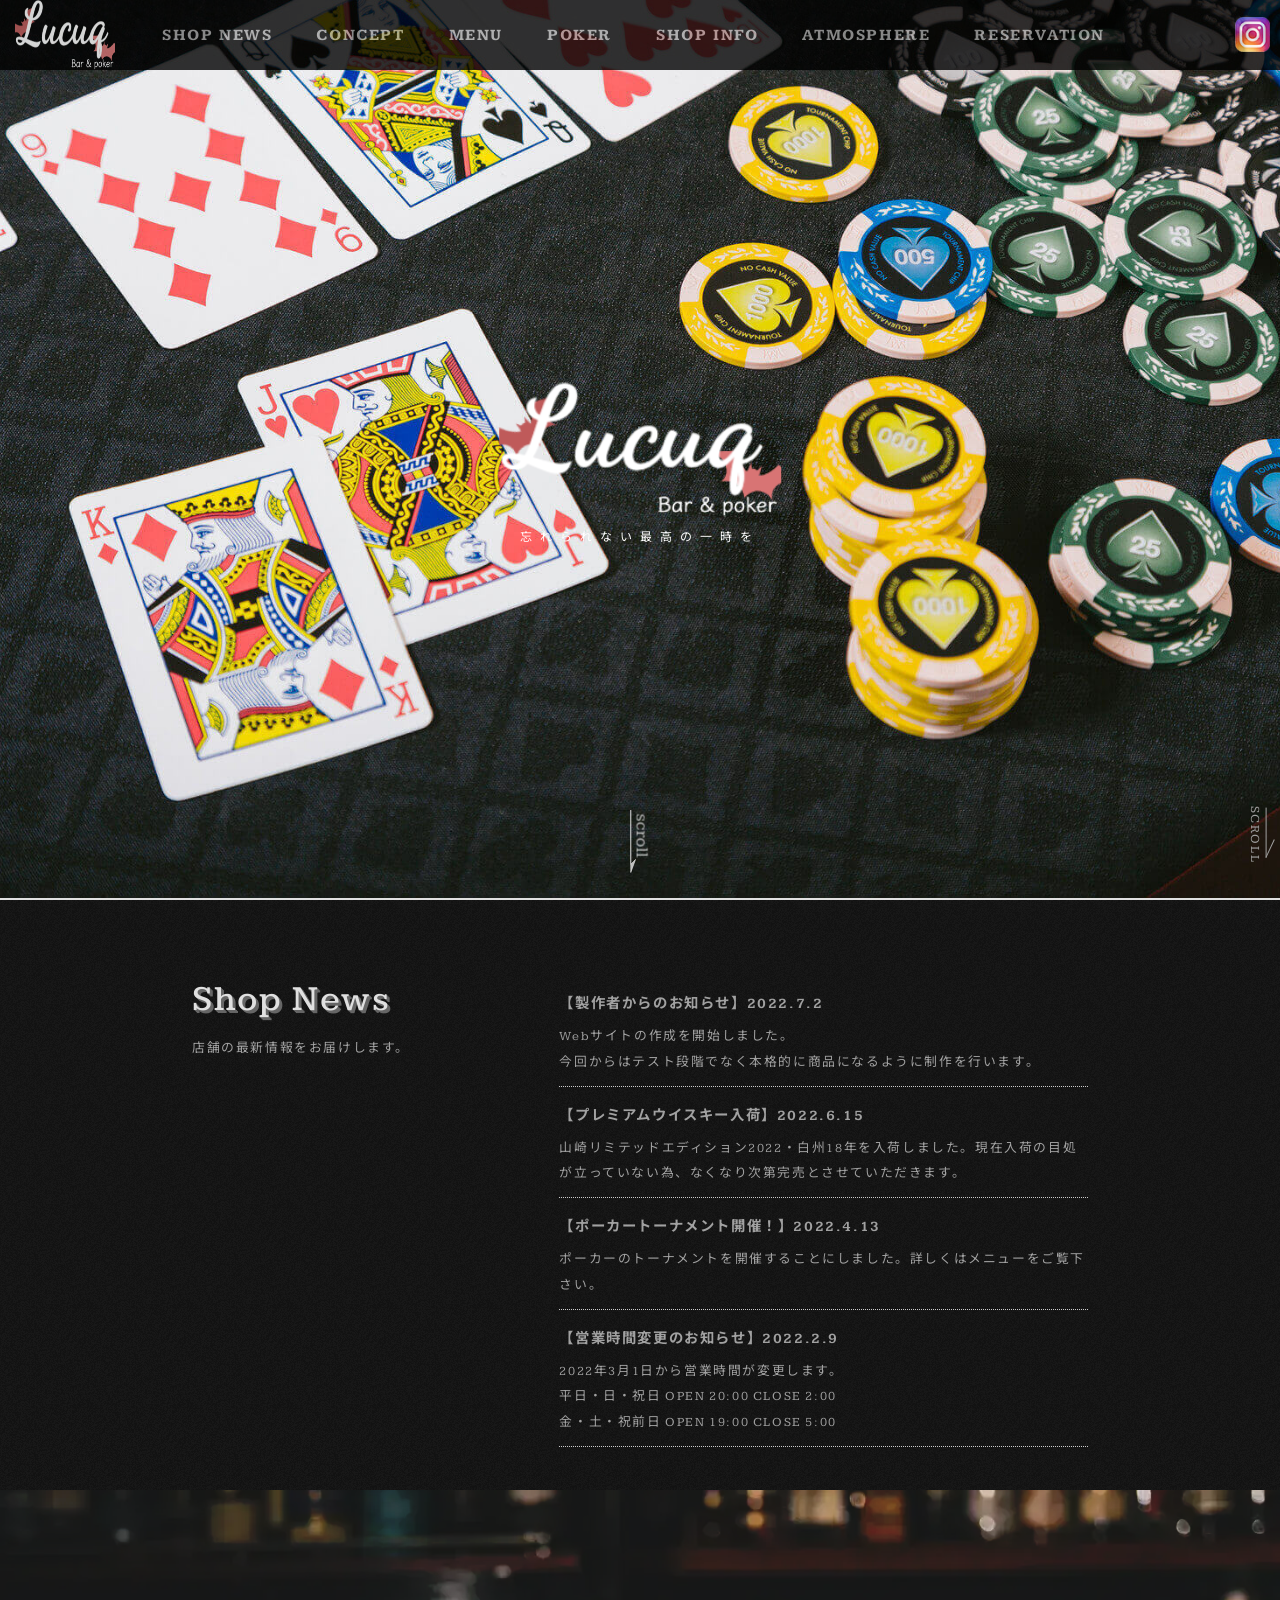
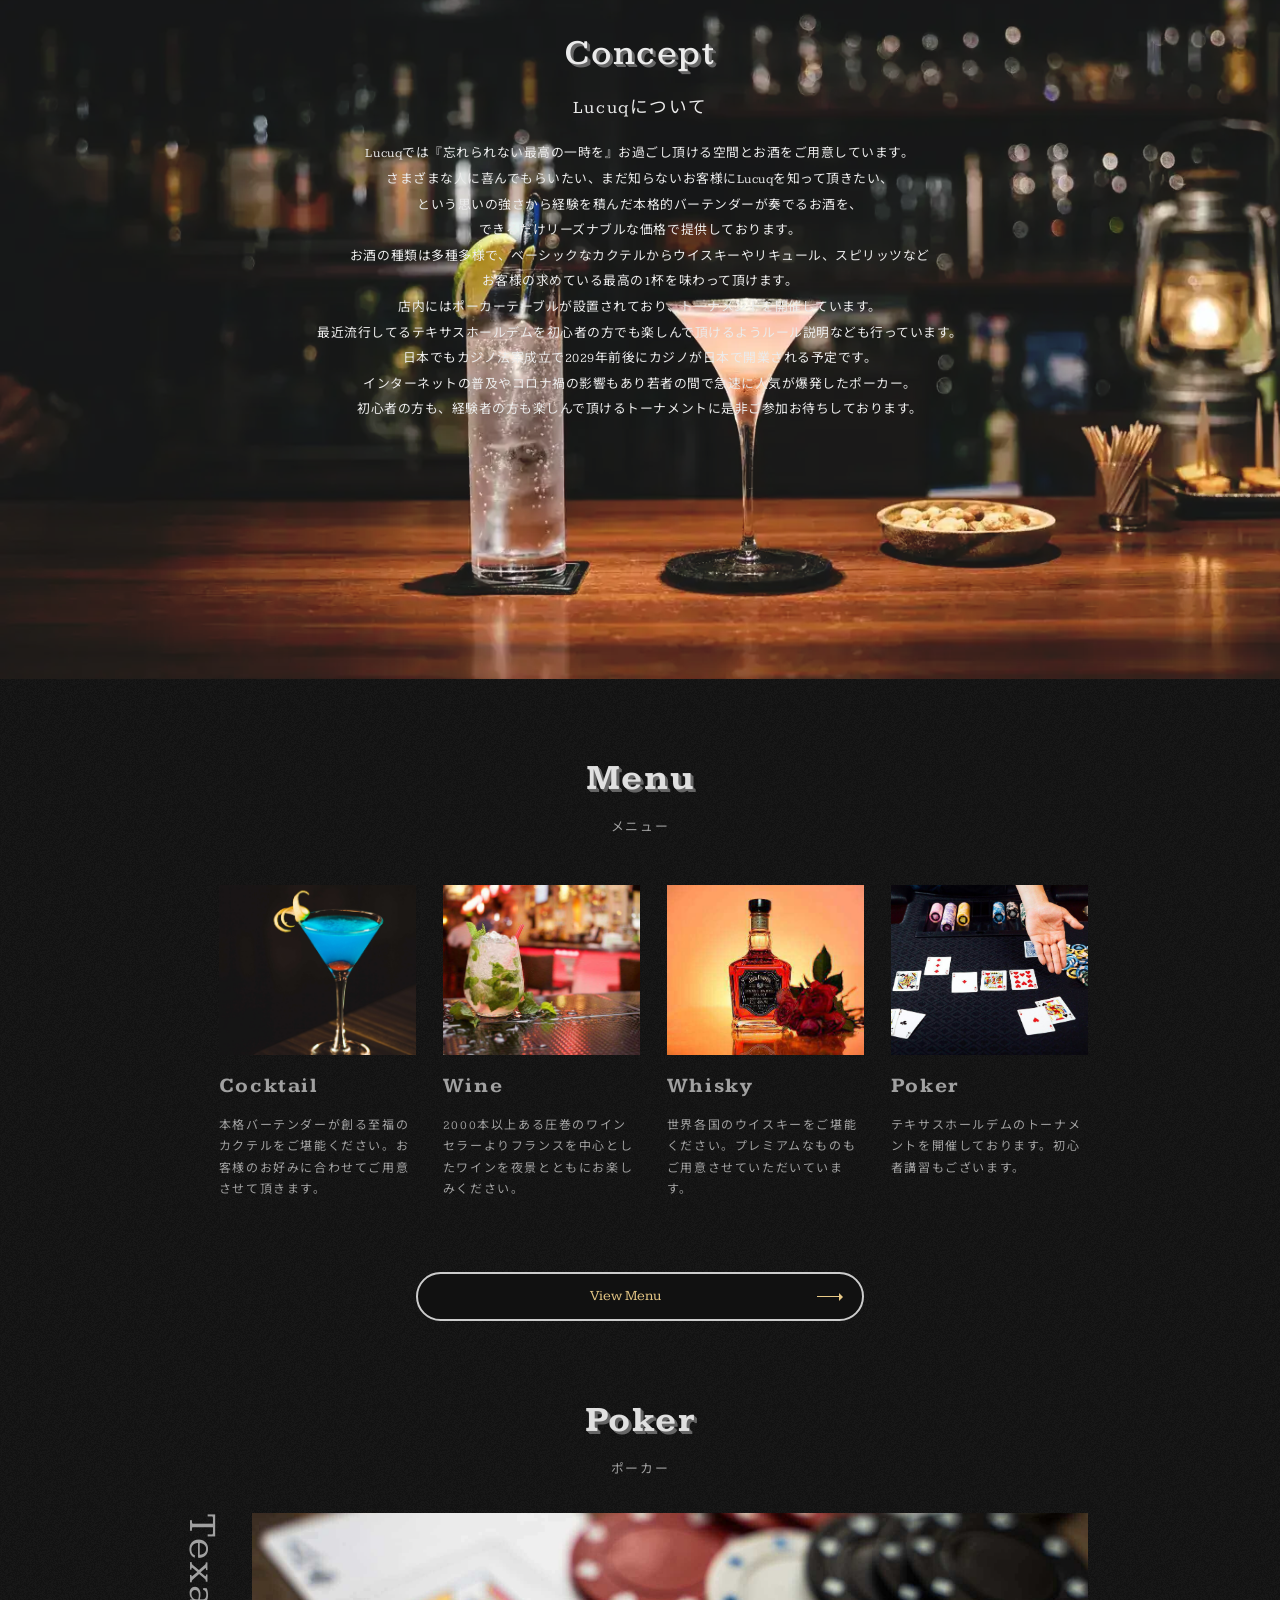
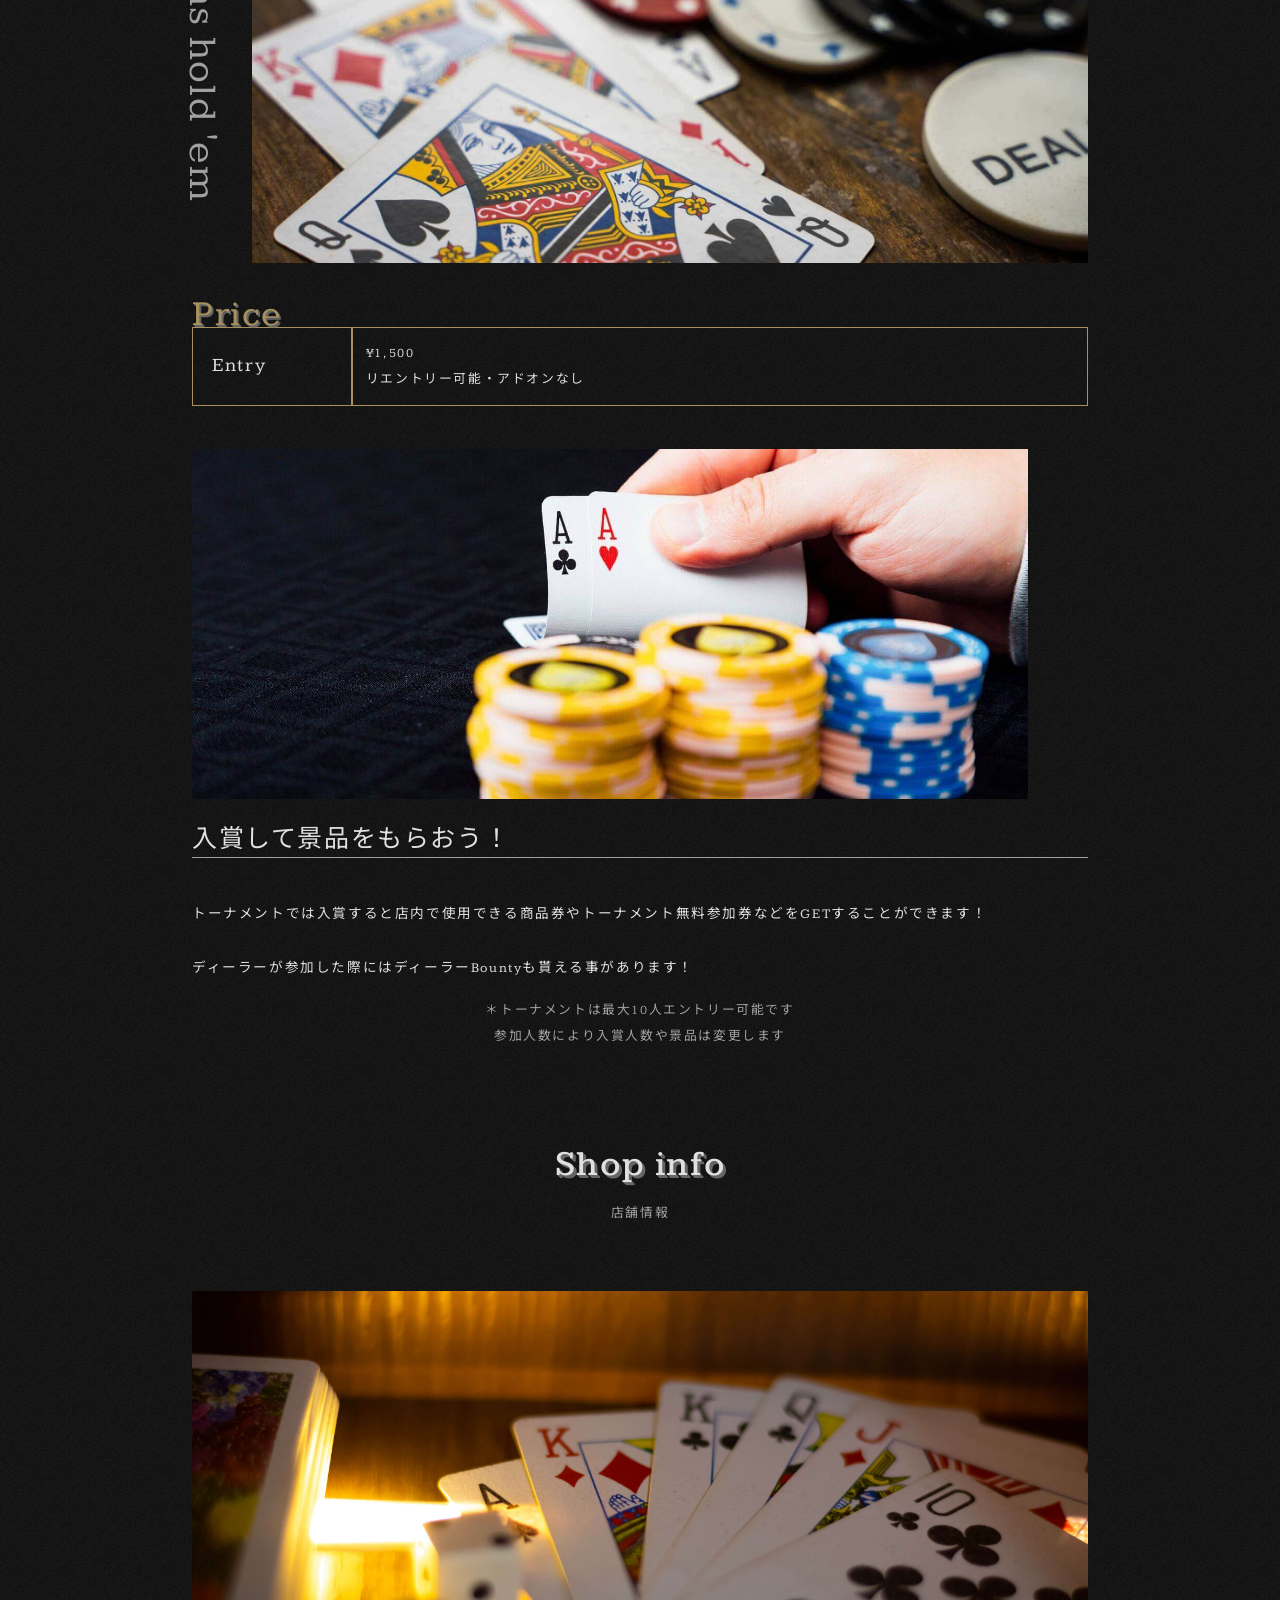
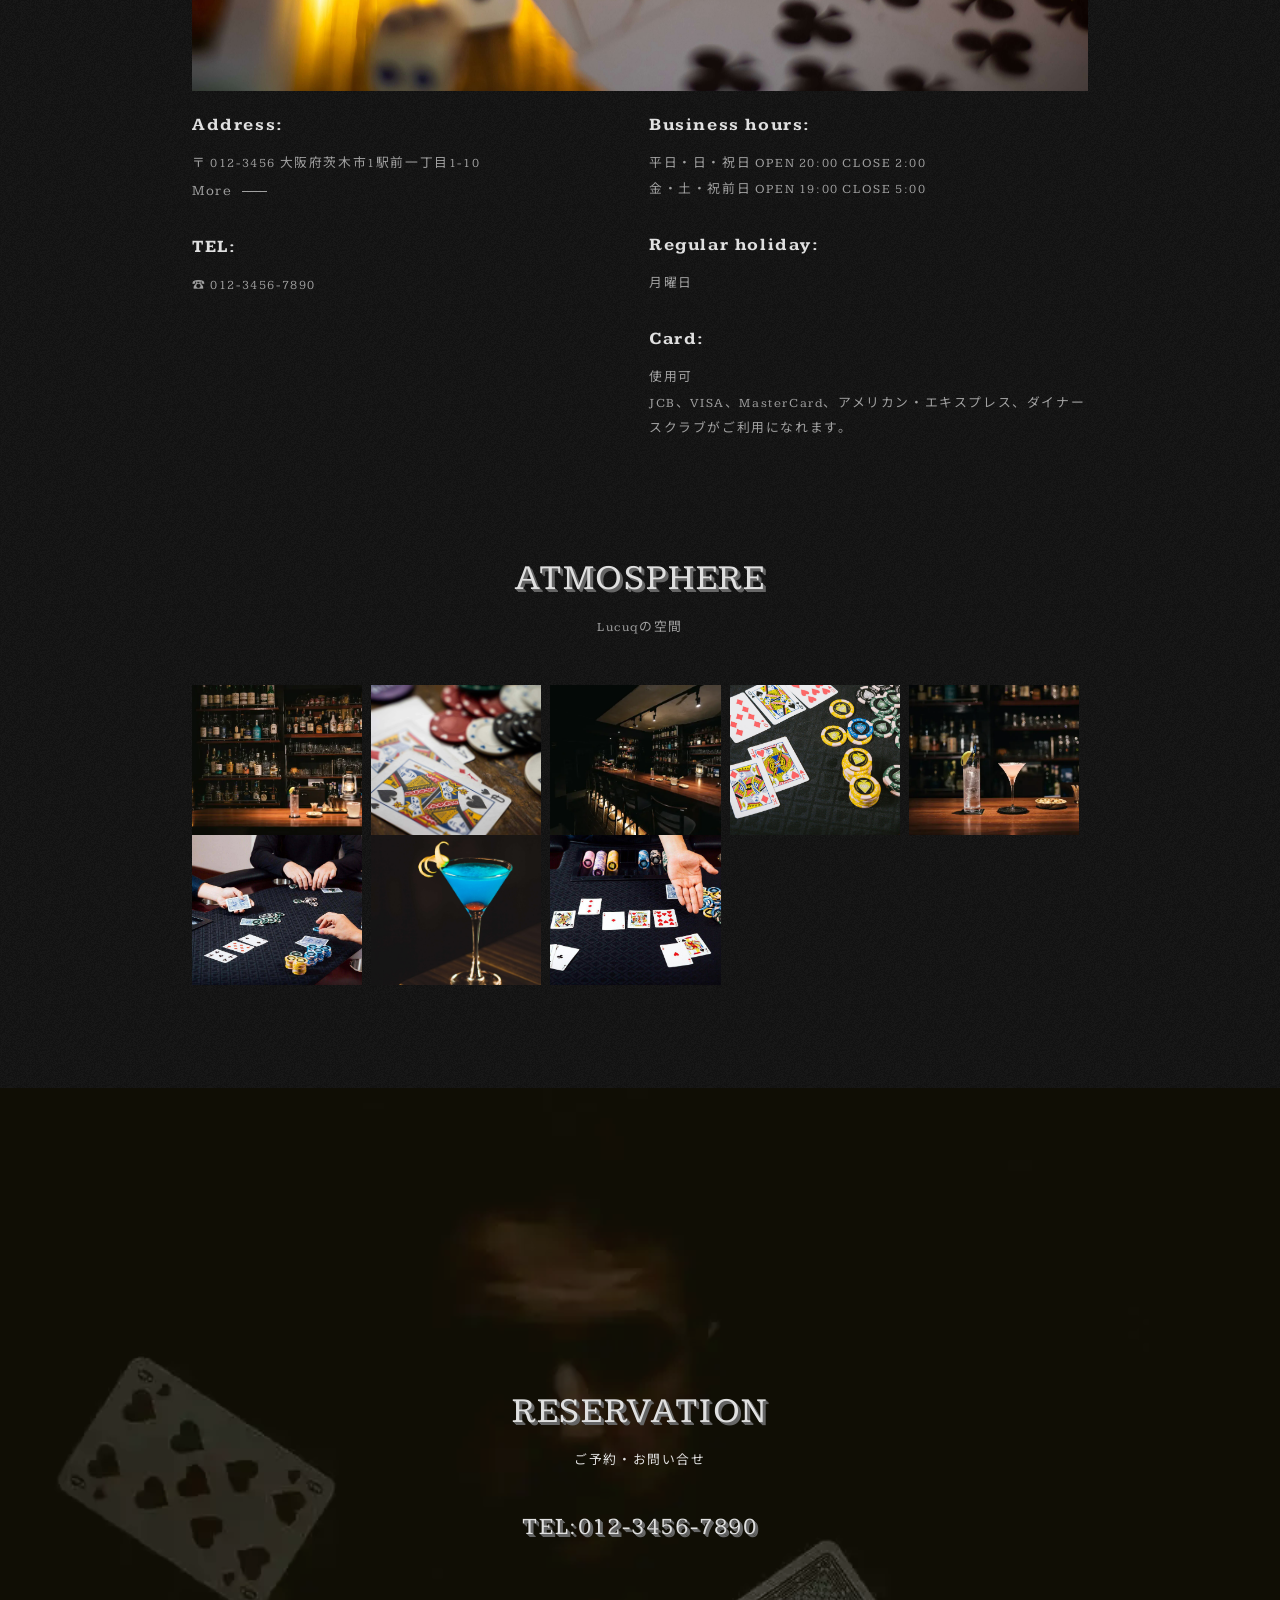
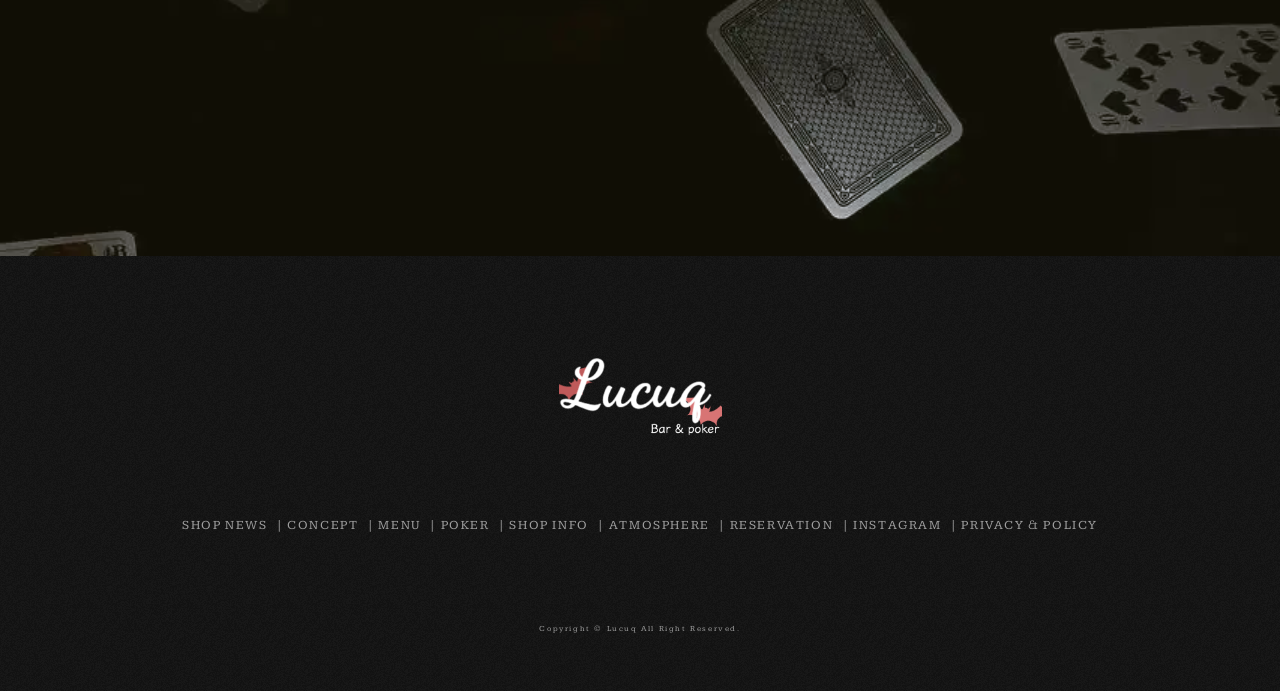
==== index.html @ 85295df4 "hoge" ====
<!DOCTYPE html>
<html lang="ja">
<head>
  <meta charset="UTF-8">
  <meta http-equiv="X-UA-Compatible" content="IE=edge">
  <meta name="viewport" content="width=device-width, initial-scale=1.0">
  <title>Lucuq</title>
  <link rel="icon" href="images/Lucuq-icon.png">
  <link href="https://fonts.googleapis.com/css2?family=Kameron:wght@400;700&family=Noto+Sans+JP&display=swap" rel="stylesheet">
  <link rel="stylesheet" href="styles/vendors/bootstrap-reboot.css">
  <link rel="stylesheet" href="https://unpkg.com/swiper@8/swiper-bundle.min.css"/>
  <link rel="stylesheet" href="styles/style.css"/>
</head>
<body>
  <div id="global-container">
    <header class="header" id="header">
      <div class="header__logo">
        <a href="#">
          <img src="images/Lucuq-logo.png" alt="Lucuq">
        </a>
      </div>
      <nav class="header__nav">
        <ul class="hd-nav">
          <li class="hd-nav__list">
            <a href="#shop-news" class="copy-link hd1200">SHOP NEWS</a>
          </li>
          <li class="hd-nav__list">
            <a href="#concept" class="copy-link">CONCEPT</a>
          </li>
          <li class="hd-nav__list">
            <a href="#menu" class="copy-link">MENU</a>
          </li>
          <li class="hd-nav__list">
            <a href="#poker" class="copy-link">POKER</a>
          </li>
          <li class="hd-nav__list">
            <a href="#shop-info" class="copy-link">SHOP INFO</a>
          </li>
          <li class="hd-nav__list">
            <a href="#atmosphere" class="copy-link hd1200">ATMOSPHERE</a>
          </li>
          <li class="hd-nav__list">
            <a href="#reservation" class="copy-link">RESERVATION</a>
          </li>
        </ul>
      </nav>
      <div class="header__sns">
        <a href="https://www.instagram.com/" target="_blank">
          <img src="images/ig_icon.png" alt="">
          </img>
        </a>
      </div>
      <button class="mobile-menu-btn">
        <span></span>
        <span></span>
        <span></span>
      </button>
      <nav class="mobile-nav">
        <div class="mobile-nav__list">
          <ul class="list-cover">
            <li><img src="images/Lucuq-logo.png" alt="Lucuq"></li>
            <li>
              <a href="#shop-news" class="copy-link">SHOP NEWS</a>
            </li>
            <li>
              <a href="#concept" class="copy-link">CONCEPT</a>
            </li>
            <li>
              <a href="#menu" class="copy-link">MENU</a>
            </li>
            <li>
              <a href="#poker" class="copy-link">POKER</a>
            </li>
            <li>
              <a href="#shop-info" class="copy-link">SHOP INFO</a>
            </li>
            <li>
              <a href="#atmosphere" class="copy-link">ATMOSPHERE</a>
            </li>
            <li>
              <a href="#reservation" class="copy-link">RESERVATION</a>
            </li>
            <li>
              <a href="https://www.instagram.com/" class="copy-link" target="_blank">INSTAGRAM</a>
            </li>
            <li>
              <p>Copyright © Lucuq All Right Reserved.</p>
            </li>
          </ul>
        </div>
      </nav>
      <div class="nav-cover"></div>
    </header>
    <main id="container">
      <div class="swiper">
        <!-- Additional required wrapper -->
        <div class="swiper-wrapper">
          <!-- Slides -->
          <div class="swiper-slide">
            <img src="images/bar1.webp" alt="">
          </div>
          <div class="swiper-slide">
            <img src="images/poker-1.jpg" alt="">
          </div>
          <div class="swiper-slide">
            <img src="images/bar2.jpg.webp" alt="">
          </div>
          <div class="swiper-slide">
            <img src="images/poker-2.jpg" alt="">
          </div>
        </div>
        <div class="swiper-title">
          <img src="images/Lucuq-logo.png" alt="" class="swiper-title__img">
          <div class="swiper-title__text">忘れられない最高の一時を</div>
        </div>
        <div class="swiper-footer">
          <img class="swiper-footer__downarrow" src="images/arrow.svg">
          <span class="swiper-footer__scrolltext">scroll</span>
        </div>
        <div class="swiper-timer">
          <div class="swiper-timer__running"></div>
        </div>
      </div>
      <section class="shop-news" id="shop-news">
        <div class="shop-news__inner">
          <div class="news-hd text-animation">
            <h1 class="news-hd__title">Shop News</h1>
            <p>店舗の最新情報をお届けします。</p>
          </div>
          <div class="news text-animation">
            <div class="news__box">
              <dl>
                <dt>【製作者からのお知らせ】2022.7.2</dt>
                <dd>
                  Webサイトの作成を開始しました。<br>
                  今回からはテスト段階でなく本格的に商品になるように制作を行います。
                </dd>
              </dl>
              <dl>
                <dt>【プレミアムウイスキー入荷】2022.6.15</dt>
                <dd>
                  山崎リミテッドエディション2022・白州18年を入荷しました。現在入荷の目処が立っていない為、なくなり次第完売とさせていただきます。
                </dd>
              </dl>
              <dl>
                <dt>【ポーカートーナメント開催！】2022.4.13</dt>
                <dd>
                  ポーカーのトーナメントを開催することにしました。詳しくはメニューをご覧下さい。
                </dd>
              </dl>
              <dl>
                <dt>【営業時間変更のお知らせ】2022.2.9</dt>
                <dd>
                  2022年3月1日から営業時間が変更します。<br>
                  平日・日・祝日  OPEN 20:00 CLOSE 2:00<br>
                  金・土・祝前日  OPEN 19:00  CLOSE 5:00
                </dd>
              </dl>
            </div>
          </div>
        </div>
      </section>
      <section class="concept" id="concept">
        <div class="animate_inner text-animation">
          <h3 class="concept__title">Concept</h3>
          <p class="concept__title2">Lucuqについて</p>
          <p class="concept__text">Lucuqでは『忘れられない最高の一時を』お過ごし頂ける空間とお酒をご用意しています。<br>
            さまざまな人に喜んでもらいたい、まだ知らないお客様にLucuqを知って頂きたい、<br>
            という思いの強さから経験を積んだ本格的バーテンダーが奏でるお酒を、<br>
            できるだけリーズナブルな価格で提供しております。<br>
            お酒の種類は多種多様で、ベーシックなカクテルからウイスキーやリキュール、スピリッツなど<br>
            お客様の求めている最高の1杯を味わって頂けます。<br>
            店内にはポーカーテーブルが設置されており、トーナメントを開催しています。<br>
            最近流行してるテキサスホールデムを初心者の方でも楽しんで頂けるようルール説明なども行っています。<br>
            日本でもカジノ法案成立で2029年前後にカジノが日本で開業される予定です。<br>
            インターネットの普及やコロナ禍の影響もあり若者の間で急速に人気が爆発したポーカー。<br>
            初心者の方も、経験者の方も楽しんで頂けるトーナメントに是非ご参加お待ちしております。</p>
        </div>
      </section>
      <section class="menu" id="menu">
        <div class="menu__inner">
          <div class="menu-header text-animation">
            <h4 class="menu-header__title animate-title">Menu</h4>
            <div class="menu-header__text">メニュー</div>
          </div>
          <div class="menu-img">
            <div class="menu-box text-animation">
              <div class="menu-box__img">
                <img src="images/bar4.jpg" alt="">
              </div>
              <div class="menu-box__title">Cocktail</div>
              <p class="menu-box__text">本格バーテンダーが創る至福のカクテルをご堪能ください。お客様のお好みに合わせてご用意させて頂きます。</p>
            </div>
            <div class="menu-box text-animation">
              <div class="menu-box__img">
                <img src="images/bar5.jpeg" alt="">
              </div>
              <div class="menu-box__title">Wine</div>
              <p class="menu-box__text">2000本以上ある圧巻のワインセラーよりフランスを中心としたワインを夜景とともにお楽しみください。</p>
            </div>
            <div class="menu-box text-animation">
              <div class="menu-box__img-whisky">
                <img src="images/bar6.jpg" alt="">
              </div>
              <div class="menu-box__title">Whisky</div>
              <p class="menu-box__text">世界各国のウイスキーをご堪能ください。プレミアムなものもご用意させていただいています。</p>
            </div>
            <div class="menu-box text-animation">
              <div class="menu-box__img">
                <img src="images/poker-3.jpg" alt="">
              </div>
              <div class="menu-box__title">Poker</div>
              <p class="menu-box__text">テキサスホールデムのトーナメントを開催しております。初心者講習もございます。</p>
            </div>
          </div>
          <div class="button-box">
            <button class="menu-button">
              <a href="menu.html">View Menu</a>
            </button>
          </div>
        </div>
      </section>
      <section class="poker" id="poker">
        <div class="poker__inner">
          <div class="poker-header text-animation">
            <h5 class="poker-header__title">Poker</h5>
            <div class="poker-header__text">ポーカー</div>
          </div>
          <div class="animate-inner text-animation">
            <div class="p-side">Texas hold 'em</div>
            <div class="p-box1">
              <figure class="p-box1__img">
                <img src="images/poker-5.jpg" alt="">
              </figure>
              <p class="p-box1__title">Price</p>
              <div class="p-box1-text">
                <p class="p-box1-text__left">Entry</p>
                <p class="p-box1-text__right">
                  ¥1,500<br>リエントリー可能・アドオンなし
                </p>
              </div>
            </div>
          </div>
          <div class="animate-inner text-animation">
            <div class="p-box2">
              <figure class="p-box2__img">
                <img src="images/poker-4.jpg" alt="">
              </figure>
              <p class="p-box2__title">入賞して景品をもらおう！</p>
              <p class="p-box2__text">
                トーナメントでは入賞すると店内で使用できる商品券やトーナメント無料参加券などをGETすることができます！<br>
                <br>
                ディーラーが参加した際にはディーラーBountyも貰える事があります！
              </p>
              <p class="p-box2__text2">
                ＊トーナメントは最大10人エントリー可能です<br>参加人数により入賞人数や景品は変更します
              </p>
            </div>
          </div>
        </div>
      </section>
      <section class="shop-info" id="shop-info">
        <div class="info-header text-animation">
          <h6 class="info-header__title">Shop info</h6>
          <div class="info-header__text">店舗情報</div>
        </div>
        <figure class="shop-img text-animation">
          <img src= "images/poker-8.jpg" alt="">
        </figure>
        <div class="shop-info__inner text-animation">
          <div class="shop-info__boxL">
            <dl>
              <dt>Address:</dt>
              <dd>〒&nbsp;012-3456 大阪府茨木市1駅前一丁目1-10 </dd>
            </dl>
            <div class="address-link">
              <a href="https://goo.gl/maps/S9DXhmfuunZuQxci7" target="_blank">More</a>
            </div>
            <dl>
              <dt>TEL:</dt>
              <dd>&phone;&nbsp;012-3456-7890</dd>
            </dl>
          </div>
          <div class="shop-info__boxR">
            <dl>
              <dt>Business hours:</dt>
              <dd>
                平日・日・祝日 OPEN 20:00 CLOSE 2:00<br>
                金・土・祝前日 OPEN 19:00 CLOSE 5:00
              </dd>
            </dl>
            <dl>
              <dt>Regular holiday:</dt>
              <dd>月曜日</dd>
            </dl>
            <dl>
              <dt>Card:</dt>
              <dd>
                使用可<br>
                JCB、VISA、MasterCard、アメリカン・エキスプレス、ダイナースクラブがご利用になれます。
              </dd>
            </dl>
          </div>
        </div>
      </section>
      <section class="atmosphere" id="atmosphere">
        <div class="atmosphere__inner">
          <div class="atmosphere-header text-animation">
            <h7 class="atmosphere-header__title">ATMOSPHERE</h7>
            <div class="atmosphere-header__text">Lucuqの空間</div>
          </div>
          <ul class="atmosphere-list">
            <li class="atmosphere-img text-animation">
              <img src="images/bar1.webp" alt="">
            </li>
            <li class="atmosphere-img text-animation">
              <img src="images/poker-5.jpg" alt="">
            </li>
            <li class="atmosphere-img text-animation">
              <img src="images/bar2.jpg.webp" alt="">
            </li>
            <li class="atmosphere-img text-animation">
              <img src="images/poker-1.jpg" alt="">
            </li>
            <li class="atmosphere-img text-animation">
              <img src="images/bar3.jpg.webp" alt="">
            </li>
            <li class="atmosphere-img text-animation">
              <img src="images/poker-2.jpg" alt="">
            </li>
            <li class="atmosphere-img text-animation">
              <img src="images/bar4.jpg" alt="">
            </li>
            <li class="atmosphere-img text-animation">
              <img src="images/poker-3.jpg" alt="">
            </li>
          </ul>
        </div>
      </section>
      <section class="reservation" id="reservation">
        <div class="reservation__box text-animation">
          <h8 class="reservation__title">RESERVATION</h8>
          <p class="reservation__text">ご予約・お問い合せ</p>
          <p class="reservation__tel">TEL:012-3456-7890</p>
        </div>
      </section>
    </main>
    <footer class="footer" id="footer">
      <div class="footer__logo">
        <img src="images/Lucuq-logo.png" alt="">
      </div>
      <nav class="footer__nav">
        <ul>
          <li><a href="#shop-news">SHOP NEWS</a></li>
          <li><a href="#concept">CONCEPT</a></li>
          <li><a href="#menu">MENU</a></li>
          <li><a href="#poker">POKER</a></li>
          <li><a href="#shop-info">SHOP INFO</a></li>
          <li><a href="#atmosphere">ATMOSPHERE</a></li>
          <li><a href="#reservation">RESERVATION</a></li>
          <li><a href="https://www.instagram.com/" target="_blank">INSTAGRAM</a></li>
          <li><a href="privacy.html">PRIVACY &amp; POLICY</a></li>
        </ul>
      </nav>
      <div class="footer__copy">
        <p>Copyright © Lucuq All Right Reserved.</p>
      </div>
    </footer>
    <p class="page-down"><a href="#footer">SCROLL</a></p>
    <p class="page-top"><a href="#header" class="page-top-text">PAGE TOP</a></p>
  </div>
  <div id="embedPabot" />
  <script src="scripts/vendors/ScrollTrigger.min.js"></script>
  <script src="scripts/vendors/gsap.min.js"></script>
  <script src="scripts/vendors/smoothscroll.js"></script>
  <script src="https://unpkg.com/swiper@8/swiper-bundle.min.js"></script>
  <script id="embedPabotScript" src="https://dev.pabot.jp/iframe/embed-script.js" iframeId="69755afc-7650-485d-9aa0-7c68c4b91d14" ></script>
  <script src="scripts/libs/text-animation.js"></script>
  <script src="scripts/libs/smoothScroll.js"></script>
  <script src="scripts/libs/mobile-menu.js"></script>
  <script src="scripts/libs/scroll.js"></script>
  <script src="scripts/libs/hero-slider.js"></script>
  <script src="scripts/libs/IntersectionObserver.js"></script>
  <script src="scripts/main.js"></script>
</body>
</html>
---- styles/style.css ----
#container {
  position: relative;
  table-layout: fixed;
}

.swiper {
  position: relative;
  width: 100%;
  height: 100vh;
}

.swiper-slide {
  position: relative;
  overflow: hidden;
  display: -webkit-box;
  display: -ms-flexbox;
  display: flex;
  -webkit-box-align: start;
      -ms-flex-align: start;
          align-items: flex-start;
  -webkit-box-pack: center;
      -ms-flex-pack: center;
          justify-content: center;
  background-position: center center;
  background-size: cover;
}

.swiper-slide > img {
  width: 100%;
  height: 100%;
  -o-object-fit: cover;
     object-fit: cover;
  -webkit-transform: scale(1.3);
          transform: scale(1.3);
  -webkit-transition: -webkit-transform 1.8s ease;
  transition: -webkit-transform 1.8s ease;
  transition: transform 1.8s ease;
  transition: transform 1.8s ease, -webkit-transform 1.8s ease;
}

.swiper-slide-active > img {
  -webkit-transform: none;
          transform: none;
}

.swiper-title__img {
  position: absolute;
  height: auto;
  width: 22vw;
  top: 50%;
  left: 50%;
  -webkit-transform: translateY(-50%) translateX(-50%);
          transform: translateY(-50%) translateX(-50%);
  z-index: 100;
}

.swiper-title__text {
  position: absolute;
  top: 60%;
  left: 50%;
  -webkit-transform: translateY(-60%) translateX(-50%);
          transform: translateY(-60%) translateX(-50%);
  color: #fff;
  font-size: 12px;
  letter-spacing: 8px;
  z-index: 10;
  width: 100%;
  text-align: center;
}

.swiper-footer {
  position: absolute;
  left: 50%;
  bottom: 20px;
  -webkit-transform: translateX(-50%);
          transform: translateX(-50%);
  height: 70px;
  width: 20px;
  overflow: hidden;
  z-index: 10;
}

.swiper-footer__downarrow {
  position: absolute;
  left: 0;
  bottom: 0;
  width: 6px;
  -webkit-animation-name: kf-arrow-anime;
          animation-name: kf-arrow-anime;
  -webkit-animation-duration: 1.6s;
          animation-duration: 1.6s;
  -webkit-animation-timing-function: linear;
          animation-timing-function: linear;
  -webkit-animation-delay: 0s;
          animation-delay: 0s;
  -webkit-animation-iteration-count: infinite;
          animation-iteration-count: infinite;
  -webkit-animation-direction: normal;
          animation-direction: normal;
  -webkit-animation-fill-mode: forwards;
          animation-fill-mode: forwards;
}

.swiper-footer__scrolltext {
  position: absolute;
  -webkit-transform: rotate(90deg);
          transform: rotate(90deg);
  font-size: 1.1em;
  letter-spacing: 0;
  color: rgba(255, 255, 255, 0.7);
  left: -10px;
  top: 8px;
}

@-webkit-keyframes kf-arrow-anime {
  0%,
  50%,
  100% {
    -webkit-transform: translateY(-10%);
            transform: translateY(-10%);
  }
  30% {
    -webkit-transform: none;
            transform: none;
  }
}

@keyframes kf-arrow-anime {
  0%,
  50%,
  100% {
    -webkit-transform: translateY(-10%);
            transform: translateY(-10%);
  }
  30% {
    -webkit-transform: none;
            transform: none;
  }
}

.swiper-timer {
  position: absolute;
  height: 2px;
  top: auto;
  bottom: 0;
  left: 0;
  right: 0;
  z-index: 10;
  opacity: 1;
}

.swiper-timer__running {
  width: 0;
  height: 100%;
  background: #e0e0e0;
  -webkit-animation-name: kf-time-anime;
          animation-name: kf-time-anime;
  -webkit-animation-duration: 8s;
          animation-duration: 8s;
  -webkit-animation-timing-function: ease-out;
          animation-timing-function: ease-out;
  -webkit-animation-delay: 0s;
          animation-delay: 0s;
  -webkit-animation-iteration-count: 1;
          animation-iteration-count: 1;
  -webkit-animation-direction: normal;
          animation-direction: normal;
  -webkit-animation-fill-mode: forwards;
          animation-fill-mode: forwards;
}

@-webkit-keyframes kf-time-anime {
  0% {
    width: 0%;
  }
  100% {
    width: 100%;
  }
}

@keyframes kf-time-anime {
  0% {
    width: 0%;
  }
  100% {
    width: 100%;
  }
}

.section-layout, .shop-news, .menu, .poker, .shop-info, .atmosphere {
  position: relative;
  padding-top: 5%;
  width: 100%;
}

.section-inner, .shop-news__inner, .menu__inner, .poker__inner, .shop-info__inner, .atmosphere__inner {
  margin: 0;
  padding: 0 3%;
}

.section-header, .news-hd, .menu-header, .poker-header, .info-header, .atmosphere-header {
  width: 100%;
  display: block;
  margin-bottom: 2%;
  text-align: center;
}

.section-title, .news-hd__title, .menu-header__title, .poker-header__title, .info-header__title, .atmosphere-header__title, .reservation__title {
  font-size: 36px;
  margin-bottom: 0;
  color: #e0e0e0;
  text-shadow: 1px 1px 0 #666,2px 2px 0 #666,3px 3px 0 #666;
}

.section-text, .news-hd p, .menu-header__text, .poker-header__text, .info-header__text, .atmosphere-header__text {
  font-size: 80%;
  margin-bottom: 10%;
}

.news-hd {
  text-align: left;
}

.news-hd__title {
  font-weight: 500;
}

.news {
  width: 100%;
  display: block;
  padding-bottom: 5%;
}

.news__box dl {
  position: relative;
  margin-top: 5%;
}

.news__box dl dt {
  font-size: 90%;
  margin-bottom: 5px;
}

.news__box dl dd {
  font-size: 80%;
  padding-left: 0%;
  margin-bottom: 2%;
}

.news__box dl::after {
  content: '';
  position: absolute;
  width: 100%;
  border-bottom: 1px dotted #cccccc;
}

.concept {
  position: relative;
  padding-top: 10%;
  padding-bottom: 10%;
  background-image: url(../images/bar3.jpg.webp);
  background-size: cover;
  background-position: center;
  background-color: rgba(35, 35, 35, 0.6);
  background-blend-mode: lighten;
  position: -webkit-sticky;
  position: sticky;
  color: #ebebeb;
}

.concept__title {
  margin-top: 0;
  margin-bottom: 0;
  font-size: 36px;
  font-weight: 500;
  text-align: center;
  text-shadow: 1px 1px 0 #666,2px 2px 0 #666,3px 3px 0 #666;
}

.concept__title2 {
  font-size: 90%;
  text-align: center;
}

.concept__text {
  font-size: 80%;
  margin-right: 10%;
  margin-left: 10%;
  margin-bottom: 10%;
  text-align: center;
  letter-spacing: 0.04em;
}

.concept br {
  display: none;
}

.menu-img {
  margin-bottom: 2%;
  display: -webkit-box;
  display: -ms-flexbox;
  display: flex;
  -ms-flex-wrap: wrap;
      flex-wrap: wrap;
  -webkit-box-pack: justify;
      -ms-flex-pack: justify;
          justify-content: space-between;
}

.menu-box {
  width: 49%;
  margin-bottom: 3%;
}

.menu-box__img {
  width: 100%;
  height: 200px;
}

.menu-box__img img {
  height: 100%;
  width: 100%;
  -o-object-fit: cover;
     object-fit: cover;
}

.menu-box__img-whisky {
  width: 100%;
  height: 200px;
}

.menu-box__img-whisky img {
  height: 100%;
  width: 100%;
  -o-object-fit: cover;
     object-fit: cover;
  -o-object-position: 50% 40%;
     object-position: 50% 40%;
}

.menu-box__title {
  display: block;
  padding-top: 5%;
  padding-bottom: 1%;
  font-size: 1.3em;
  font-weight: bold;
}

.menu-box__text {
  display: inline-block;
  padding-top: 3%;
  font-size: 80%;
  line-height: 2em;
  -webkit-box-align: end;
      -ms-flex-align: end;
          align-items: flex-end;
}

.button-box {
  position: relative;
  width: 100%;
  text-align: center;
  z-index: 1000;
}

.menu-button {
  position: relative;
  display: inline-block;
  background-color: #111111;
  border-color: #666;
  font-size: 90%;
  width: 50%;
  margin-top: 10px;
  padding: 5px 60px 5px 30px;
  text-align: center;
  text-decoration: none;
  -webkit-transition: all 0.2s linear;
  transition: all 0.2s linear;
  border: #cccccc 2px solid;
  border-radius: 100px;
  outline: none;
}

.menu-button a {
  display: block;
  text-decoration: none;
  outline: none;
  color: #e9ca88;
}

.menu-button:hover {
  background-color: #888888;
  border-color: white;
}

.menu-button::before {
  content: '';
  position: absolute;
  top: 50%;
  height: 1px;
  width: 25px;
  right: 20px;
  background-color: #e9ca88;
  -webkit-transition: all 0.2s linear;
  transition: all 0.2s linear;
}

.menu-button:hover::before {
  right: 0;
}

.menu-button::after {
  content: '';
  position: absolute;
  top: 42%;
  right: 15px;
  border: 4px solid transparent;
  border-left-color: #e9ca88;
  border-top-width: 4px;
  border-bottom-width: 4px;
  -webkit-transition: all 0.2s linear;
  transition: all 0.2s linear;
}

.menu-button:hover::after {
  right: 0px;
  opacity: 0;
}

.poker-header__text {
  margin-bottom: -10%;
}

.p-side {
  font-size: 40px;
  margin-left: 10px;
  -webkit-transform: rotate(90deg);
          transform: rotate(90deg);
  -webkit-transform-origin: left;
          transform-origin: left;
}

.p-box1 {
  width: 100%;
}

.p-box1__img {
  width: 100%;
  height: 250px;
  padding-left: 60px;
}

.p-box1__img img {
  height: 100%;
  width: 100%;
  -o-object-fit: cover;
     object-fit: cover;
}

.p-box1__title {
  position: relative;
  font-size: 2.25rem;
  color: #a8915f;
  margin-bottom: 0;
  text-shadow: 1px 1px 0 #666,2px 2px 0 #666;
}

.p-box1-text {
  display: -webkit-box;
  display: -ms-flexbox;
  display: flex;
  margin-top: -24px;
  color: #e0e0e0;
}

.p-box1-text__left {
  display: -webkit-box;
  display: -ms-flexbox;
  display: flex;
  -webkit-box-align: center;
      -ms-flex-align: center;
          align-items: center;
  font-size: 1.2rem;
  width: 160px;
  padding: 1em;
  border: 1px solid #a8915f;
}

.p-box1-text__right {
  display: -webkit-box;
  display: -ms-flexbox;
  display: flex;
  -webkit-box-flex: 1;
      -ms-flex: 1;
          flex: 1;
  -webkit-box-align: center;
      -ms-flex-align: center;
          align-items: center;
  padding: 1em;
  border: 1px solid #a8915f;
  font-size: 80%;
}

.p-box2 {
  width: 100%;
  margin-top: 3%;
}

.p-box2__img {
  width: 100%;
  height: 250px;
  padding-right: 60px;
}

.p-box2__img img {
  height: 100%;
  width: 100%;
  -o-object-fit: cover;
     object-fit: cover;
}

.p-box2__title {
  position: relative;
  font-size: 25px;
  margin-bottom: 0;
  color: #e0e0e0;
}

.p-box2__title:after {
  content: '';
  position: absolute;
  display: block;
  width: 100%;
  height: 1px;
  bottom: 7px;
  background-color: #a1a1a1;
}

.p-box2__text {
  margin-top: 4%;
  font-size: 85%;
  color: #e0e0e0;
}

.p-box2__text2 {
  font-size: 80%;
  text-align: center;
}

.shop-info__inner {
  display: inline-block;
  width: 100%;
}

.shop-info dt {
  color: #e0e0e0;
  font-size: 1.1em;
}

.shop-info dd {
  padding-top: 2%;
  padding-bottom: 2%;
  font-size: 80%;
}

.shop-info dd a {
  color: #a1a1a1 !important;
  text-decoration: none;
}

.address-link {
  margin-top: -6%;
  margin-bottom: 5%;
}

.address-link a {
  font-size: 90%;
  display: inline-block;
  position: relative;
  color: #a1a1a1 !important;
  text-decoration: none;
}

.address-link a::before {
  content: '';
  position: absolute;
  top: 50%;
  height: 1px;
  width: 25px;
  left: 50px;
  background-color: #a1a1a1;
  -webkit-transition: all 0.2s linear;
  transition: all 0.2s linear;
}

.address-link a:hover::before {
  left: 70px;
}

.shop-img {
  width: 100%;
  height: 300px;
}

.shop-img img {
  width: 100%;
  height: 100%;
  -o-object-fit: cover;
     object-fit: cover;
}

.info-header__title {
  font-weight: 500;
}

.atmosphere-list {
  list-style: none;
  display: -webkit-box;
  display: -ms-flexbox;
  display: flex;
  -ms-flex-wrap: wrap;
      flex-wrap: wrap;
  -webkit-box-pack: justify;
      -ms-flex-pack: justify;
          justify-content: space-between;
  width: 100%;
  padding: 0;
  margin-top: 10%;
}

.atmosphere-img {
  width: 49%;
  height: 180px;
}

.atmosphere-img img {
  width: 100%;
  height: 100%;
  -o-object-fit: cover;
     object-fit: cover;
}

.reservation {
  margin-top: 15%;
  width: 100%;
  height: 70vh;
  text-align: center;
  color: #e0e0e0;
  background-image: url(../images/poker-7.webp);
  position: -webkit-sticky;
  position: sticky;
  background-size: cover;
  background-repeat: no-repeat;
  background-color: rgba(156, 137, 52, 0.1);
  background-blend-mode: lighten;
  padding: 30% 10%;
  display: -webkit-box;
  display: -ms-flexbox;
  display: flex;
  -webkit-box-pack: center;
      -ms-flex-pack: center;
          justify-content: center;
  -webkit-box-align: center;
      -ms-flex-align: center;
          align-items: center;
}

.reservation__text {
  font-size: 80%;
}

.reservation__tel {
  text-shadow: 1px 1px 0 #666,2px 2px 0 #666,3px 3px 0 #666;
  padding-top: 5%;
  font-size: 24px;
}

.reservation__tel a {
  color: #a1a1a1 !important;
  text-decoration: none;
}

.mobile-menu-btn {
  position: fixed;
  right: 15px;
  color: #ffffff !important;
  background-color: transparent;
  border: none;
  outline: none !important;
  cursor: pointer;
  z-index: 1000;
}

.mobile-menu-btn > span {
  display: block;
  height: 3px;
  width: 23px;
  background-color: #666666;
  -webkit-transition: all 0.3s;
  transition: all 0.3s;
  border-radius: 2px;
  margin-bottom: 5px;
}

.mobile-menu-btn > span:last-child {
  margin-bottom: 0px;
}

.mobile-nav {
  position: fixed;
  z-index: 999;
  top: 0;
  left: 0;
  opacity: 1;
  visibility: hidden;
  width: 100%;
  height: 100vh;
  z-index: 100;
}

.mobile-nav__list {
  position: absolute;
  z-index: 100;
  width: 100%;
  height: 100vh;
  overflow: auto;
}

.mobile-nav__list ul {
  position: absolute;
  z-index: 300;
  top: 10%;
  left: 5%;
  display: block;
  list-style: none;
  -webkit-box-pack: left;
      -ms-flex-pack: left;
          justify-content: left;
  line-height: 3rem;
  -webkit-perspective: 2000px;
          perspective: 2000px;
  -webkit-transform-style: preserve-3d;
          transform-style: preserve-3d;
}

.mobile-nav__list li {
  opacity: 0;
  text-align: left;
  list-style: none;
  display: block !important;
  z-index: 400;
  width: 100%;
  -webkit-transform: translate3d(0, 0, -1000px);
          transform: translate3d(0, 0, -1000px);
  -webkit-transition: opacity 0.2s, -webkit-transform 0.3s;
  transition: opacity 0.2s, -webkit-transform 0.3s;
  transition: transform 0.3s, opacity 0.2s;
  transition: transform 0.3s, opacity 0.2s, -webkit-transform 0.3s;
}

.mobile-nav__list li a {
  margin: 7px;
  text-decoration: none;
  letter-spacing: 0.1em;
  font-weight: 900;
  color: #e0e0e0 !important;
  height: 40px;
  z-index: 10000;
}

.mobile-nav__list img {
  width: 65%;
  margin-left: -15px;
}

.mobile-nav__list p {
  color: #e0e0e0;
  font-size: 70%;
  margin-top: 8%;
}

.copy-link {
  position: relative;
  display: inline-block;
}

.copy-link::after {
  content: '';
  position: absolute;
  bottom: -5px;
  left: 0;
  width: 0;
  height: 2px;
  background-color: #555555;
  -webkit-transition: 0.3s;
  transition: 0.3s;
}

.copy-link:hover::after {
  width: 100%;
}

.nav-cover {
  position: fixed;
  z-index: 3;
  width: 100px;
  height: 100px;
  border-radius: 50%;
  background-color: #000000;
  opacity: 1;
  visibility: visible;
  -webkit-transform: scale(0);
          transform: scale(0);
  right: -50px;
  top: -50px;
  -webkit-transition: all 0.7s;
  transition: all 0.7s;
}

.menu-open .mobile-nav {
  visibility: visible;
}

.menu-open .mobile-nav li {
  opacity: 1;
  -webkit-transform: none;
          transform: none;
}

.menu-open .mobile-nav li:nth-child(1) {
  -webkit-transition-delay: 0.05s;
          transition-delay: 0.05s;
}

.menu-open .mobile-nav li:nth-child(2) {
  -webkit-transition-delay: 0.1s;
          transition-delay: 0.1s;
}

.menu-open .mobile-nav li:nth-child(3) {
  -webkit-transition-delay: 0.15s;
          transition-delay: 0.15s;
}

.menu-open .mobile-nav li:nth-child(4) {
  -webkit-transition-delay: 0.2s;
          transition-delay: 0.2s;
}

.menu-open .mobile-nav li:nth-child(5) {
  -webkit-transition-delay: 0.25s;
          transition-delay: 0.25s;
}

.menu-open .mobile-nav li:nth-child(6) {
  -webkit-transition-delay: 0.3s;
          transition-delay: 0.3s;
}

.menu-open .mobile-nav li:nth-child(7) {
  -webkit-transition-delay: 0.35s;
          transition-delay: 0.35s;
}

.menu-open .mobile-nav li:nth-child(8) {
  -webkit-transition-delay: 0.4s;
          transition-delay: 0.4s;
}

.menu-open .mobile-nav li:nth-child(9) {
  -webkit-transition-delay: 0.45s;
          transition-delay: 0.45s;
}

.menu-open .mobile-nav li:nth-child(10) {
  -webkit-transition-delay: 0.5s;
          transition-delay: 0.5s;
}

.menu-open .mobile-menu-btn > span {
  background-color: #e0e0e0;
}

.menu-open .mobile-menu-btn > span:nth-child(1) {
  -webkit-transition-delay: 70ms;
          transition-delay: 70ms;
  -webkit-transform: translateY(7px) rotate(135deg);
          transform: translateY(7px) rotate(135deg);
}

.menu-open .mobile-menu-btn > span:nth-child(2) {
  -webkit-transition-delay: 0s;
          transition-delay: 0s;
  -webkit-transform: translateX(-14px) scaleX(0);
          transform: translateX(-14px) scaleX(0);
}

.menu-open .mobile-menu-btn > span:nth-child(3) {
  -webkit-transition-delay: 140ms;
          transition-delay: 140ms;
  -webkit-transform: translateY(-9px) rotate(-135deg);
          transform: translateY(-9px) rotate(-135deg);
}

.menu-open .nav-cover {
  -webkit-transform: scale(50);
          transform: scale(50);
}

.inview {
  opacity: 1  !important;
  visibility: visible  !important;
  z-index: 999;
}

.page-down {
  opacity: 0;
  visibility: hidden;
  position: fixed;
  right: -3px;
  bottom: 30px;
  -webkit-transition: opacity 0.5s, visibility 0.5s;
  transition: opacity 0.5s, visibility 0.5s;
  -webkit-animation-name: kf-top-anime;
          animation-name: kf-top-anime;
  -webkit-animation-duration: 1.2s;
          animation-duration: 1.2s;
  -webkit-animation-timing-function: ease-out;
          animation-timing-function: ease-out;
  -webkit-animation-delay: 0s;
          animation-delay: 0s;
  -webkit-animation-iteration-count: infinite;
          animation-iteration-count: infinite;
  -webkit-animation-direction: normal;
          animation-direction: normal;
  -webkit-animation-fill-mode: forwards;
          animation-fill-mode: forwards;
}

.page-down a {
  color: #a1a1a1;
  text-decoration: none;
  font-size: 80%;
  display: block;
  -webkit-transform: rotate(90deg);
          transform: rotate(90deg);
}

.page-down a::before {
  content: '';
  position: absolute;
  height: 1px;
  width: 50px;
  top: 0;
  right: 6px;
  background-color: #a1a1a1;
}

.page-down a::after {
  content: '';
  position: absolute;
  height: 1px;
  width: 20px;
  top: -4px;
  right: 5px;
  background-color: #a1a1a1;
  -webkit-transform: rotate(205deg);
          transform: rotate(205deg);
}

.page-top {
  opacity: 0;
  visibility: hidden;
  position: fixed;
  right: -10px;
  bottom: 30px;
  -webkit-transition: opacity 0.5s, visibility 0.5s;
  transition: opacity 0.5s, visibility 0.5s;
  -webkit-animation-name: kf-top-anime;
          animation-name: kf-top-anime;
  -webkit-animation-duration: 1.2s;
          animation-duration: 1.2s;
  -webkit-animation-timing-function: ease-out;
          animation-timing-function: ease-out;
  -webkit-animation-delay: 0s;
          animation-delay: 0s;
  -webkit-animation-iteration-count: infinite;
          animation-iteration-count: infinite;
  -webkit-animation-direction: normal;
          animation-direction: normal;
  -webkit-animation-fill-mode: forwards;
          animation-fill-mode: forwards;
}

.page-top a {
  color: #a1a1a1;
  text-decoration: none;
  font-size: 80%;
  display: block;
  -webkit-transform: rotate(90deg);
          transform: rotate(90deg);
}

.page-top a::before {
  content: '';
  position: absolute;
  height: 1px;
  width: 50px;
  top: 0;
  right: 20px;
  background-color: #a1a1a1;
}

.page-top a::after {
  content: '';
  position: absolute;
  height: 1px;
  width: 20px;
  top: -4px;
  right: 52px;
  background-color: #a1a1a1;
  -webkit-transform: rotate(-25deg);
          transform: rotate(-25deg);
}

@-webkit-keyframes kf-top-anime {
  0%,
  100% {
    -webkit-transform: translateY(-25%);
            transform: translateY(-25%);
  }
  50% {
    -webkit-transform: none;
            transform: none;
  }
}

@keyframes kf-top-anime {
  0%,
  100% {
    -webkit-transform: translateY(-25%);
            transform: translateY(-25%);
  }
  50% {
    -webkit-transform: none;
            transform: none;
  }
}

.animate-basic, .text-animation {
  opacity: 0;
  -webkit-transform: translateY(30px);
          transform: translateY(30px);
}

.fade-up {
  opacity: 1;
  -webkit-transform: translateY(0px);
          transform: translateY(0px);
  -webkit-transition: all 1s;
  transition: all 1s;
  -webkit-transition-timing-function: ease-in-out;
          transition-timing-function: ease-in-out;
}

body {
  font-family: 'Kameron','Noto Sans JP', sans-serif;
  color: #a1a1a1;
  background: url(../images/noise.png) repeat #111111;
  margin: 0;
  height: 0;
  line-height: 2;
  letter-spacing: 0.1em;
}

.header {
  position: fixed;
  display: -webkit-box;
  display: -ms-flexbox;
  display: flex;
  height: 70px;
  width: 100%;
  -webkit-box-align: center;
      -ms-flex-align: center;
          align-items: center;
  text-align: left;
  background-color: #000000;
  padding: 2%, 5%;
  opacity: 0.8;
  z-index: 9999;
}

.header a {
  text-decoration: none;
  cursor: pointer;
}

.header__nav {
  display: none;
}

.header__logo {
  margin-left: 15px;
}

.header__logo img {
  height: 70px;
  width: 100px;
}

.header__sns img {
  position: absolute;
  width: 35px;
  height: 35px;
  right: 65px;
  top: 17px;
}

.footer {
  margin-top: 15%;
  width: 100%;
}

.footer__logo {
  text-align: center;
  height: 78px;
  width: 163px;
  margin: 0 auto;
}

.footer a {
  height: 100%;
  width: 100%;
  cursor: pointer;
}

.footer img {
  width: 100%;
  height: 100%;
  -o-object-fit: cover;
     object-fit: cover;
}

.footer__nav ul {
  list-style: none;
  text-decoration: none;
  padding-left: 0px;
  padding-top: 3%;
}

.footer__nav li {
  font-size: 80%;
  text-align: center;
  margin-top: 3%;
}

.footer__nav li a {
  position: relative;
  color: #a1a1a1;
  text-decoration: none;
}

.footer__nav li a::after {
  content: '';
  position: absolute;
  bottom: -5px;
  left: 0;
  width: 0;
  height: 2px;
  background-color: #555555;
  -webkit-transition: 0.3s;
  transition: 0.3s;
}

.footer__nav li a:hover::after {
  width: 100%;
}

.footer__copy {
  padding-top: 8%;
  padding-bottom: 3%;
  text-align: center;
  font-size: 50%;
}

@media (min-width: 750px) {
  .mobile-nav__list ul {
    top: 8%;
    left: 0%;
    width: 100%;
    margin: 0 auto;
    text-align: center;
  }
  .mobile-nav__list li {
    text-align: center;
  }
  .mobile-nav__list li img {
    width: 25%;
  }
  .mobile-nav__list p {
    margin-top: 3%;
  }
  .footer {
    margin-top: 8%;
  }
  .footer__nav {
    float: none;
    width: 100%;
  }
  .footer__nav ul {
    text-align: center;
  }
  .footer__nav li {
    display: inline-block;
    white-space: normal;
    padding-left: 0;
    padding-right: 0;
  }
  .footer__nav li:not(:first-child)::before {
    content: "|";
    margin-right: 0.3em;
    margin-left: 0.3em;
  }
  .footer__copy {
    padding-top: 5%;
  }
  .section-text, .news-hd p, .menu-header__text, .poker-header__text, .info-header__text, .atmosphere-header__text {
    margin-bottom: 5%;
  }
  .shop-news__inner {
    width: 100%;
    margin-top: 1%;
    margin-bottom: 0%;
    padding-top: 0%;
    display: inline-block;
  }
  .news-hd {
    width: 40%;
    float: left;
    display: block;
    padding-right: 1%;
    padding-bottom: 0%;
  }
  .news {
    width: 60%;
    float: right;
    padding-left: 1%;
    padding-bottom: 3%;
  }
  .concept__title2 {
    font-size: 110%;
  }
  .concept br {
    display: block;
  }
  .menu-img {
    -ms-flex-wrap: inherit;
        flex-wrap: inherit;
  }
  .menu-box {
    width: 23%;
    margin-left: 3%;
  }
  .menu-box__img {
    height: 170px;
  }
  .menu-box__img-whisky {
    height: 170px;
  }
  .menu-box__img-whisky img {
    -o-object-position: 50% 32%;
       object-position: 50% 32%;
  }
  .menu-box__text {
    font-size: 75%;
    line-height: 1.8em;
  }
  .menu-button {
    padding: 8px 60px 8px 30px;
  }
  .poker-header__text {
    margin-bottom: -3%;
  }
  .p-box1__img {
    height: 350px;
    margin: -40px 0px 1rem;
  }
  .p-box2__img {
    height: 350px;
  }
  .shop-info__boxL {
    display: block;
    width: 50%;
    float: left;
    padding-right: 1%;
  }
  .shop-info__boxR {
    width: 50%;
    float: right;
    display: block;
    padding-left: 1%;
  }
  .shop-img {
    height: 400px;
  }
  .atmosphere-list {
    -webkit-box-pack: start;
        -ms-flex-pack: start;
            justify-content: flex-start;
    margin-top: 5%;
  }
  .atmosphere-img {
    width: 32%;
    height: 180px;
    margin-right: 1%;
  }
}

@media (min-width: 900px) {
  .header__nav {
    display: block;
  }
  .hd1200 {
    display: none;
  }
  .hd-nav {
    list-style: none;
    display: -webkit-box;
    display: -ms-flexbox;
    display: flex;
    -webkit-box-pack: left;
        -ms-flex-pack: left;
            justify-content: left;
  }
  .hd-nav__list {
    margin: 7px;
    text-decoration: none;
    letter-spacing: 0.1em;
    font-weight: 900;
    color: #e0e0e0 !important;
    height: 40px;
  }
  .hd-nav__list a {
    text-decoration: none;
    color: #a1a1a1 !important;
    margin: 13px 10px 0px 0px;
  }
  .atmosphere-img {
    width: 19%;
    height: 150px;
    margin-right: 1%;
  }
  .reservation {
    margin-top: 8%;
  }
}

@media (min-width: 1200px) {
  .mobile-menu-btn {
    display: none;
  }
  .hd1200 {
    display: block;
  }
  .header__sns img {
    right: 10px;
  }
  .hd-nav__list a {
    margin: 13px 30px 0px 0px;
  }
  .section-inner, .shop-news__inner, .menu__inner, .poker__inner, .shop-info__inner, .atmosphere__inner {
    margin: 0;
    padding: 0 15%;
  }
  .shop-img {
    height: 400px;
  }
  .shop-img img {
    padding: 0 15%;
  }
}
/*# sourceMappingURL=style.css.map */
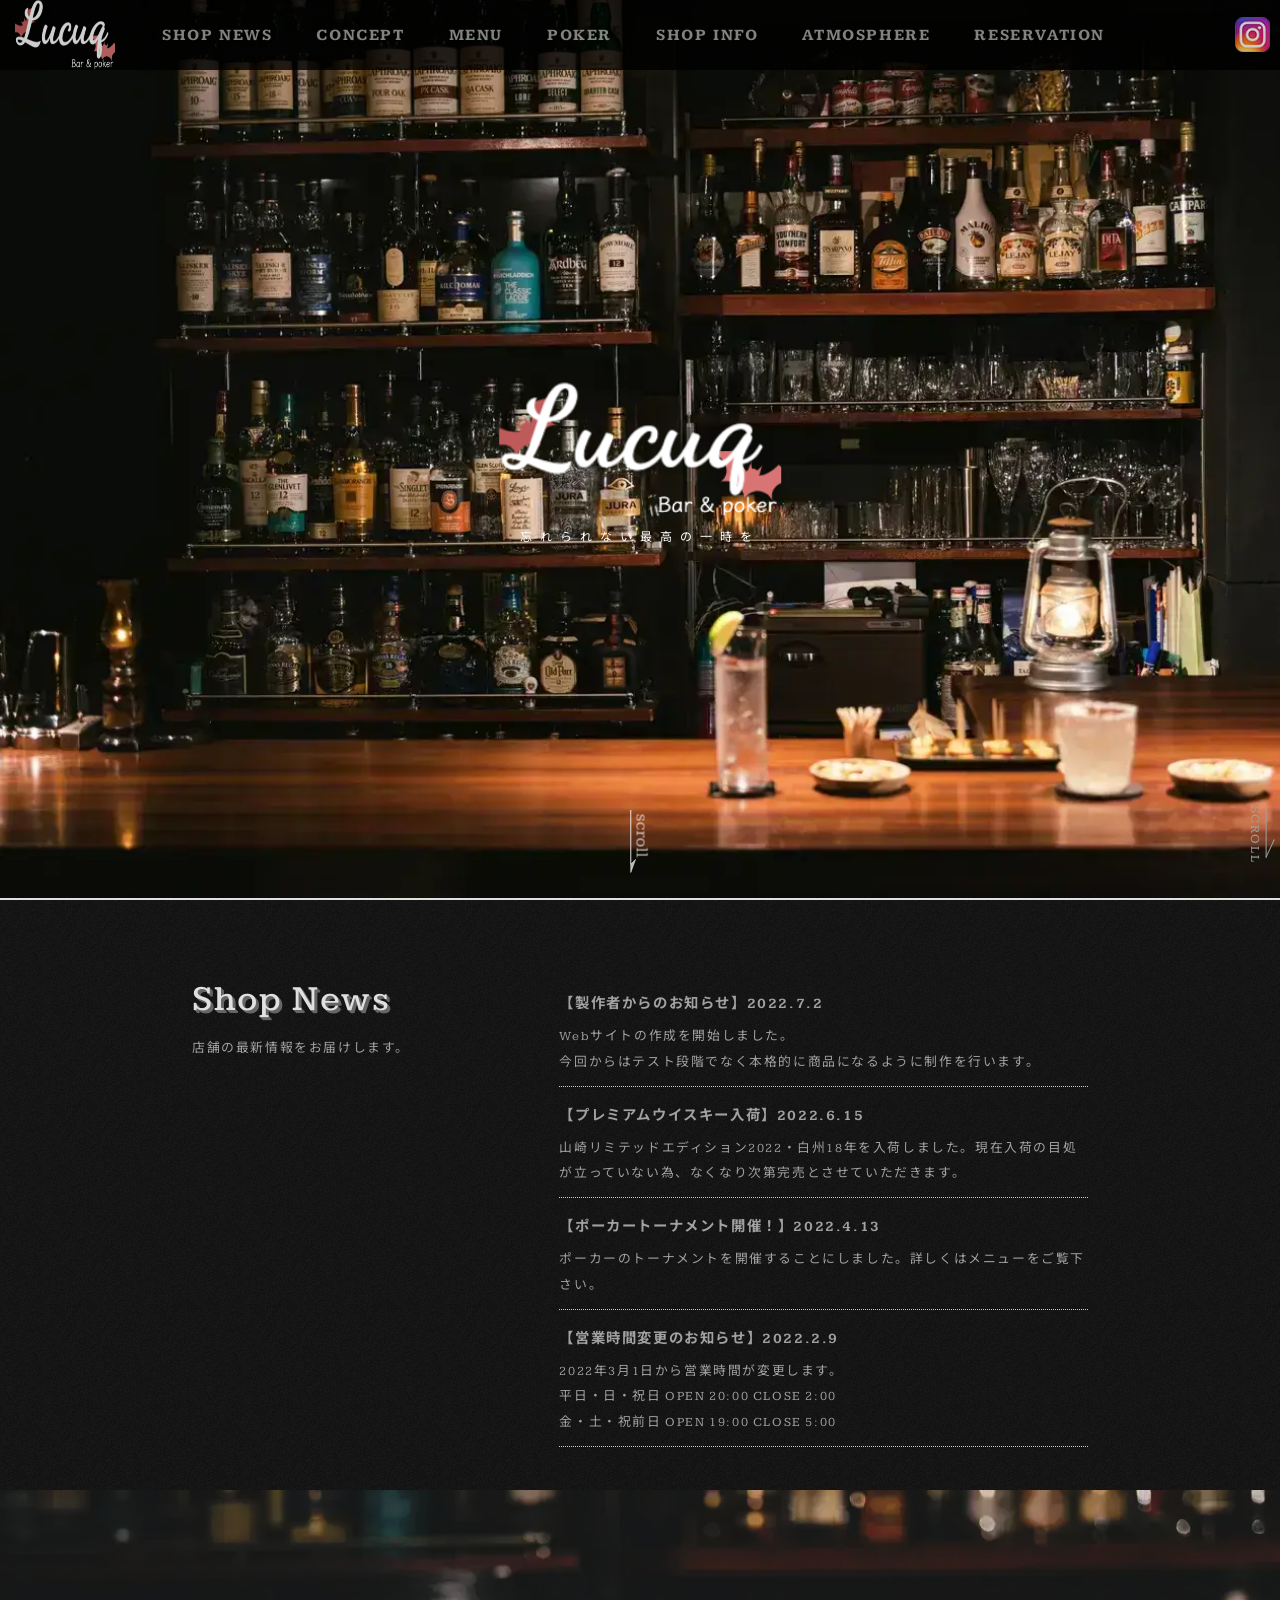
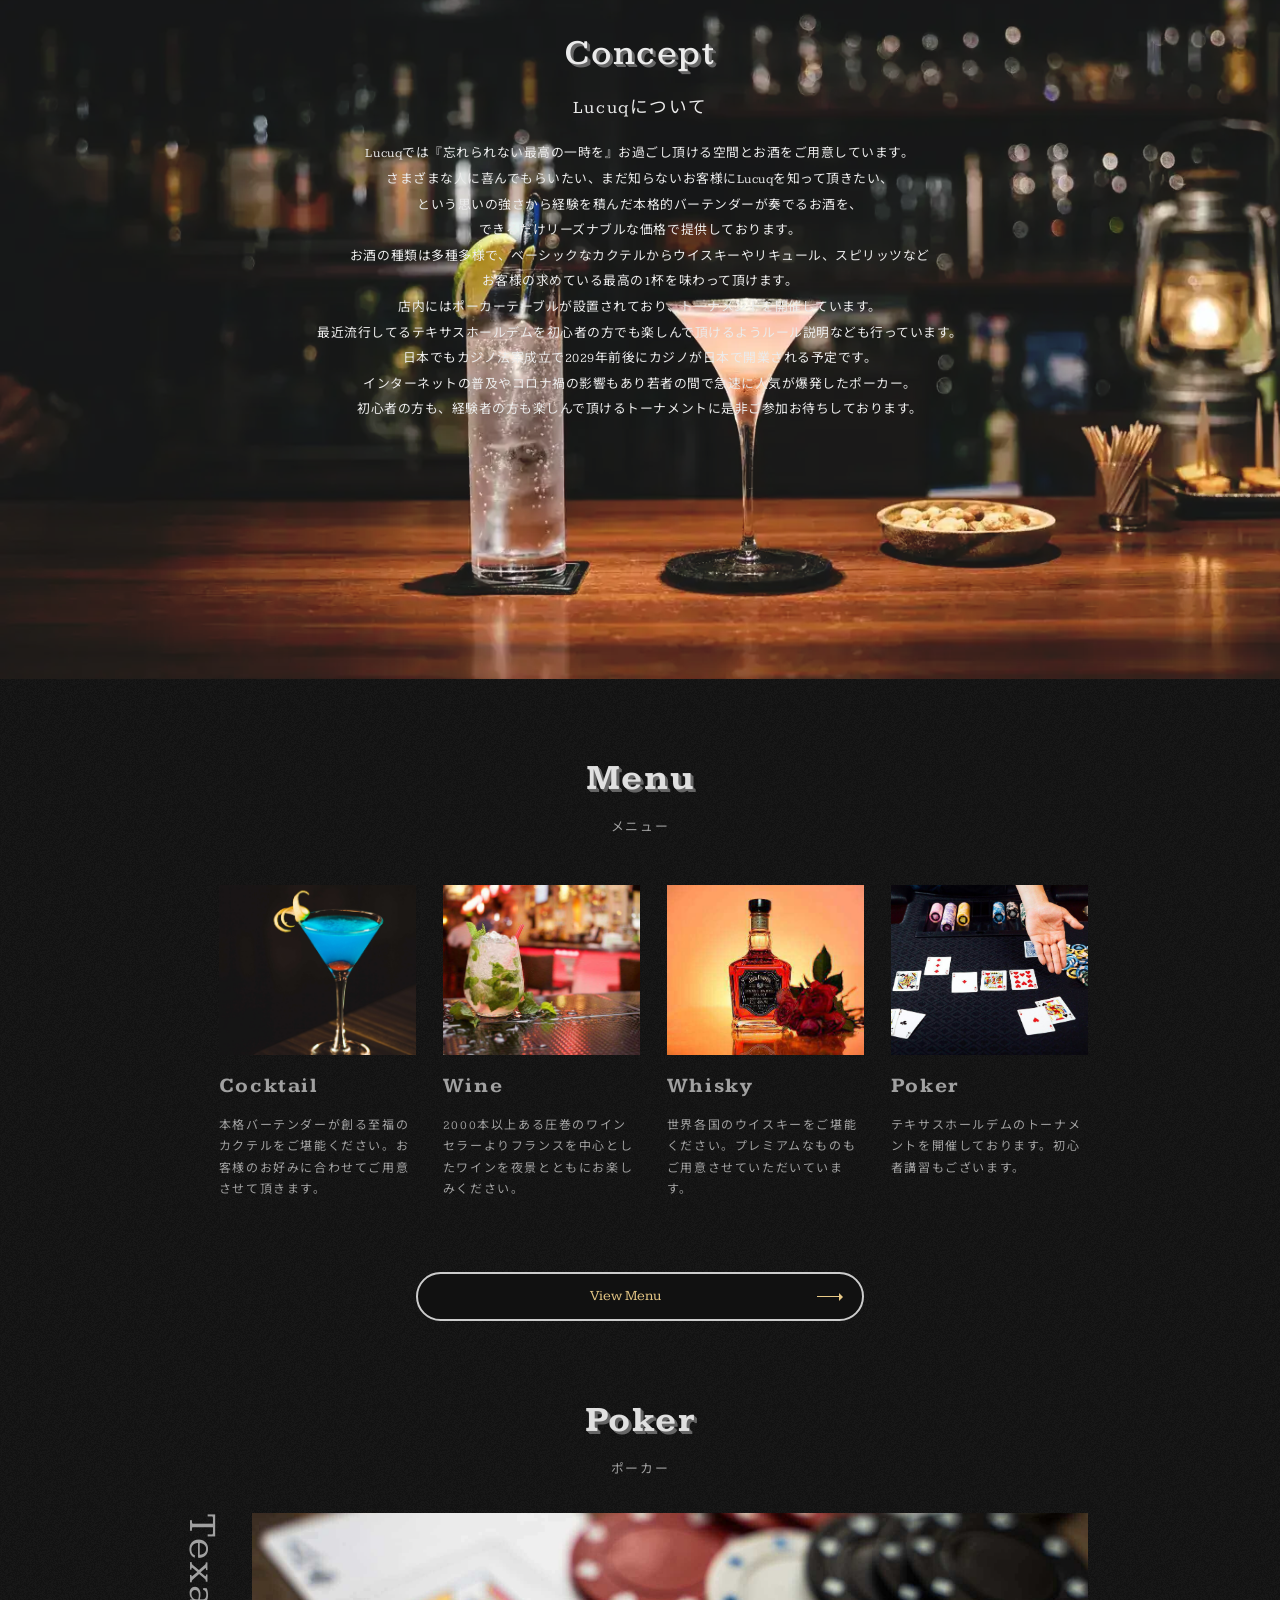
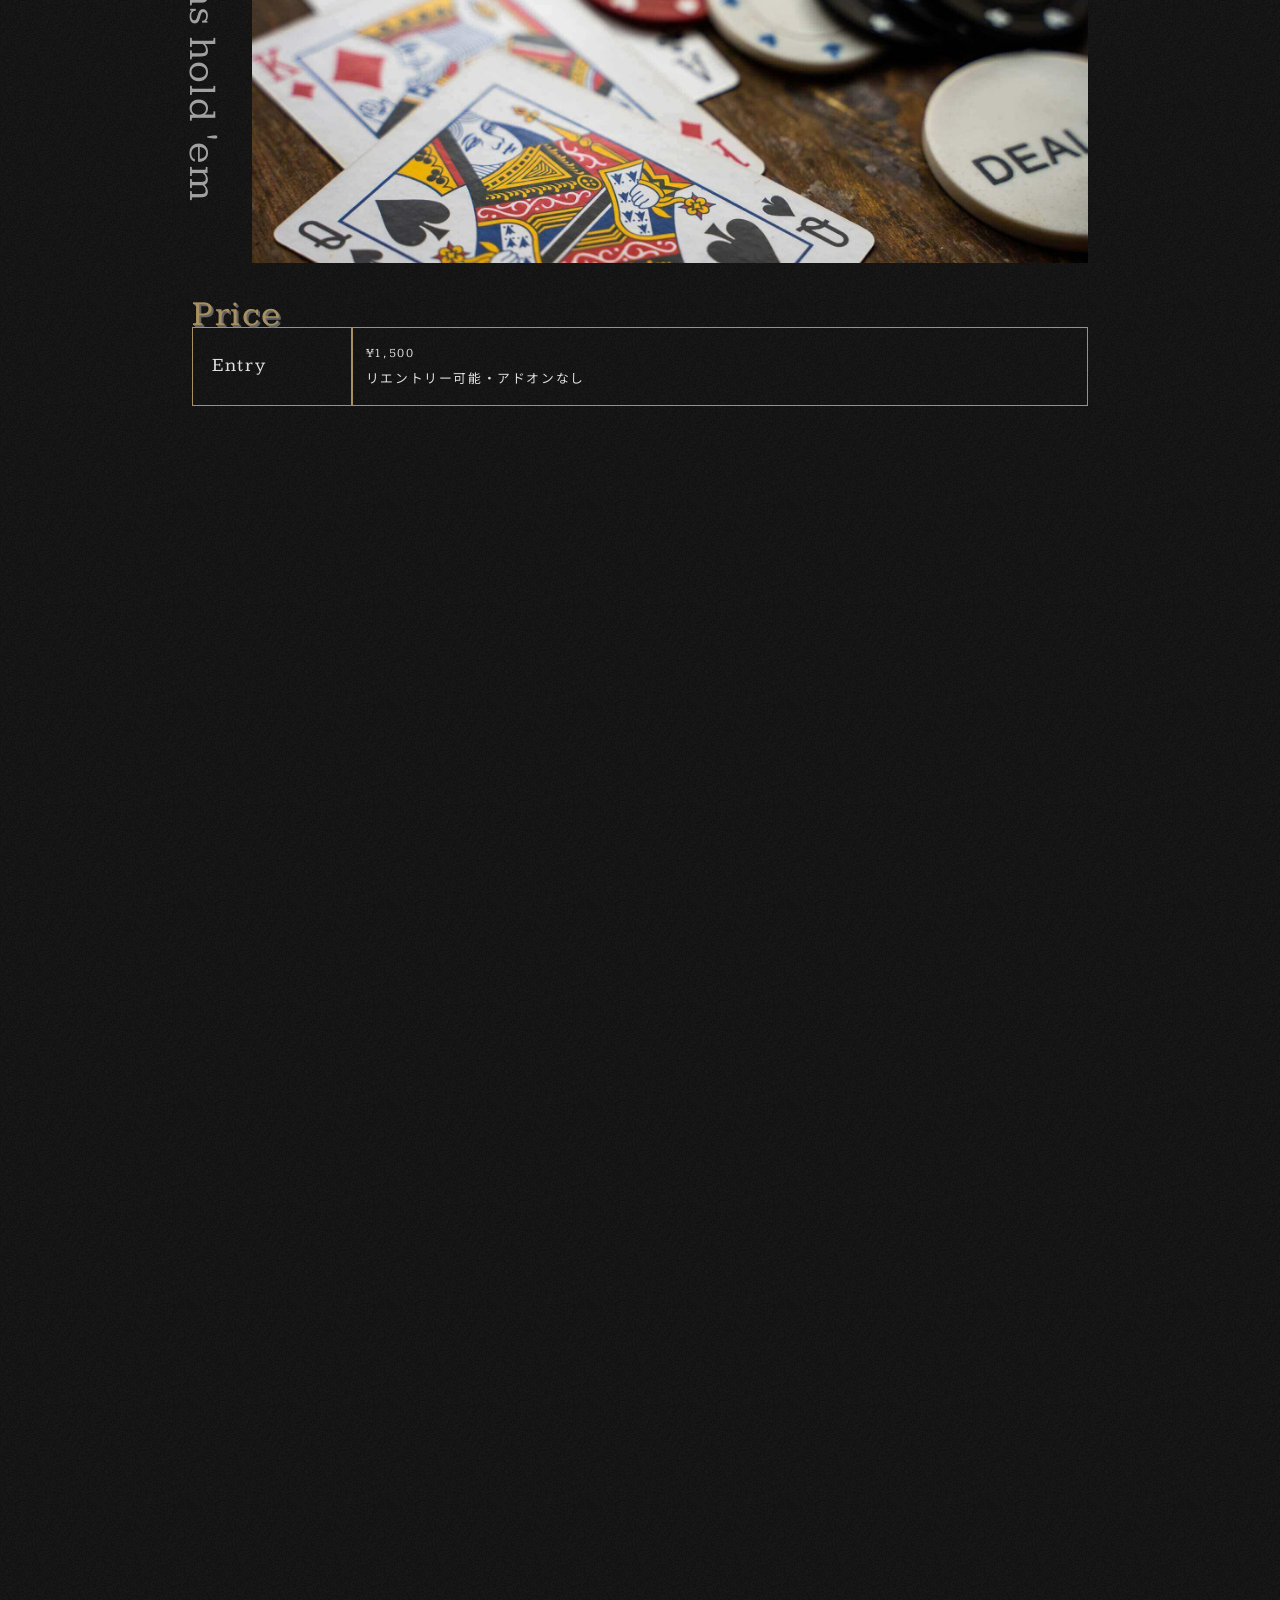
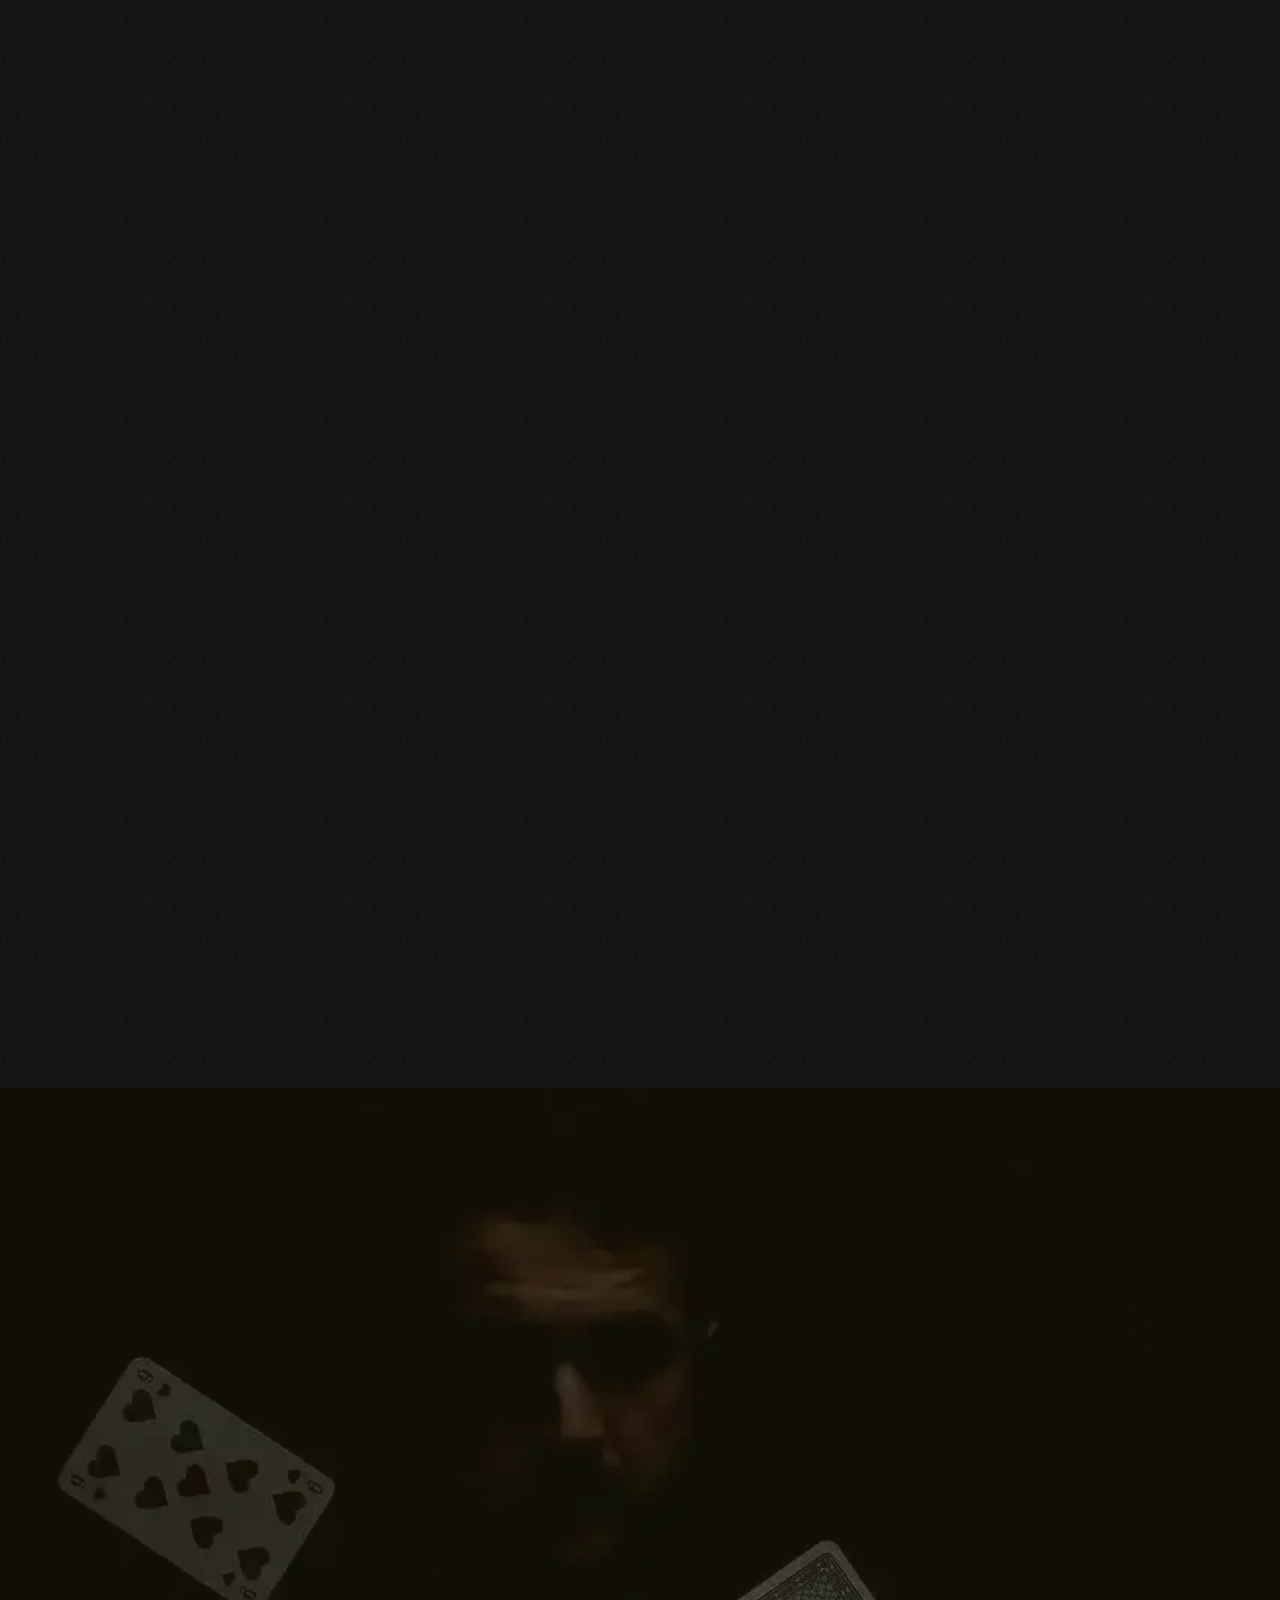
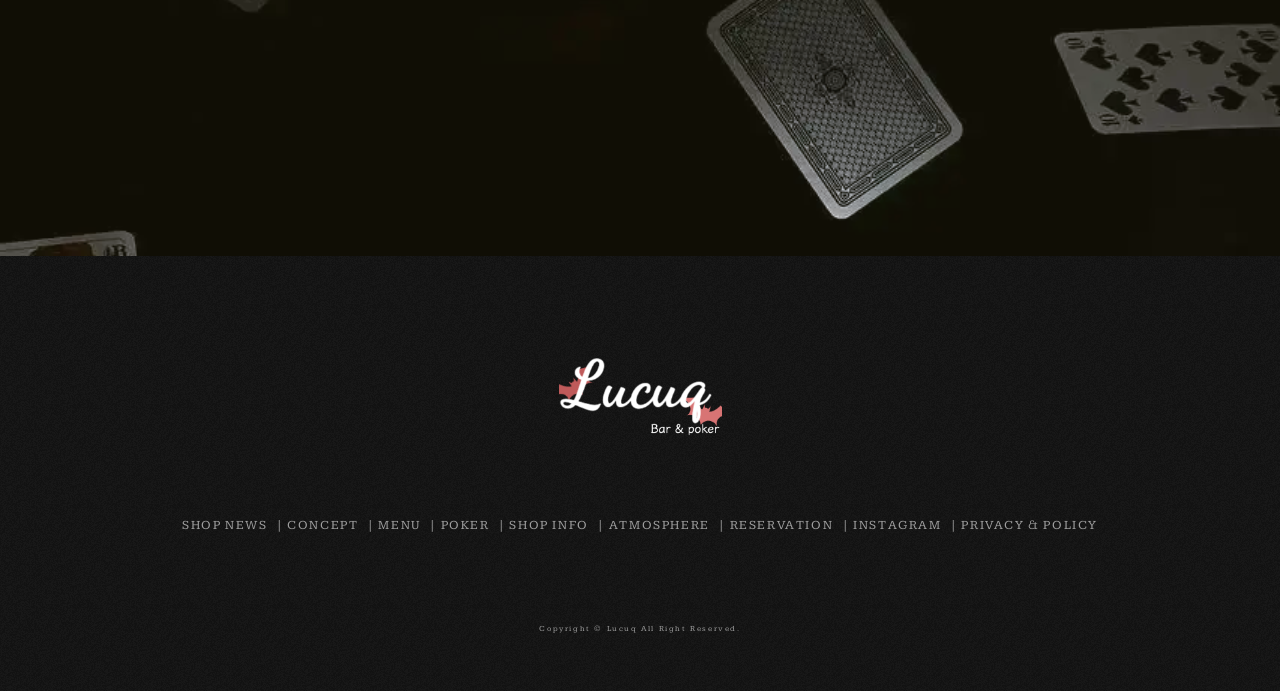
==== commit c969cff3: "hogehoge" ====
--- a/index.html
+++ b/index.html
@@ -370,11 +370,11 @@
     <p class="page-top"><a href="#header" class="page-top-text">PAGE TOP</a></p>
   </div>
   <div id="embedPabot" />
+<script id="embedPabotScript" src="https://dev.pabot.jp/iframe/embed-script.js" iframeId="15994ae7-ca89-4363-b592-b711f35d28f9" ></script>
   <script src="scripts/vendors/ScrollTrigger.min.js"></script>
   <script src="scripts/vendors/gsap.min.js"></script>
   <script src="scripts/vendors/smoothscroll.js"></script>
   <script src="https://unpkg.com/swiper@8/swiper-bundle.min.js"></script>
-  <script id="embedPabotScript" src="https://dev.pabot.jp/iframe/embed-script.js" iframeId="69755afc-7650-485d-9aa0-7c68c4b91d14" ></script>
   <script src="scripts/libs/text-animation.js"></script>
   <script src="scripts/libs/smoothScroll.js"></script>
   <script src="scripts/libs/mobile-menu.js"></script>
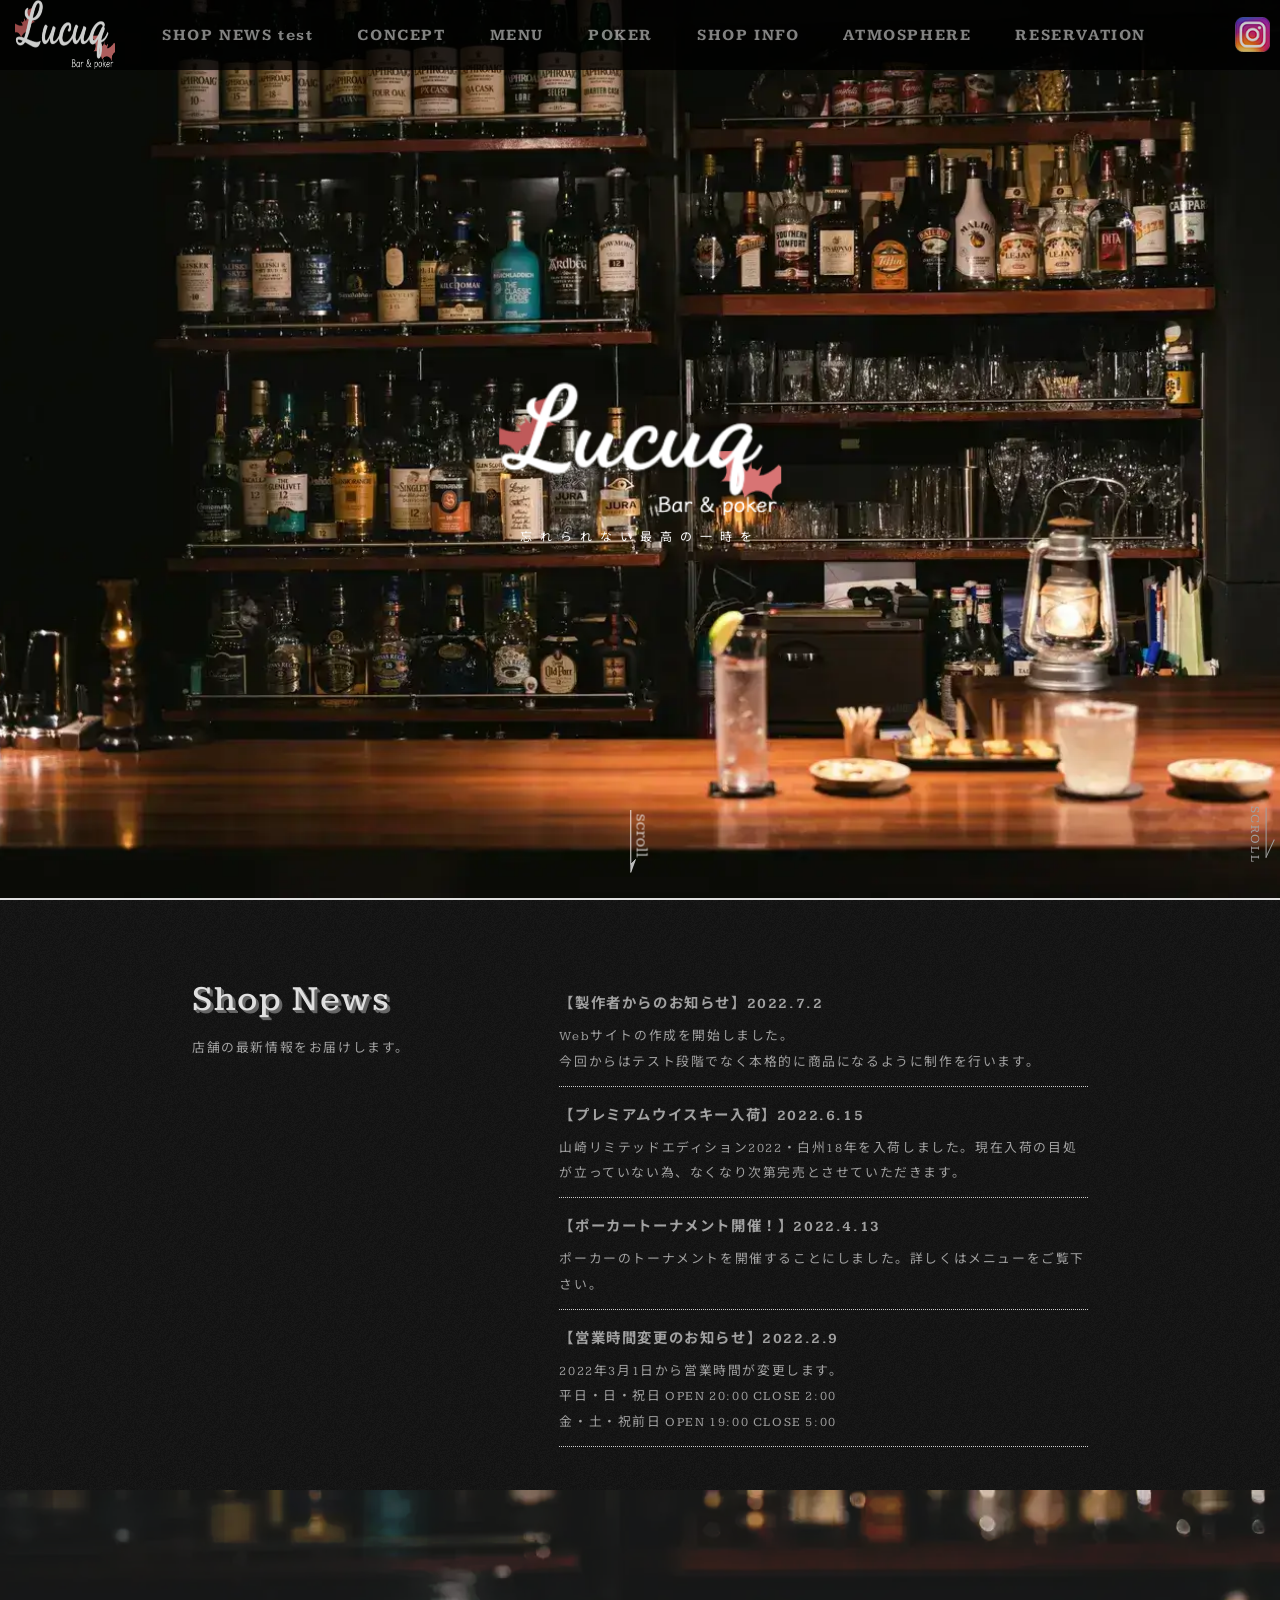
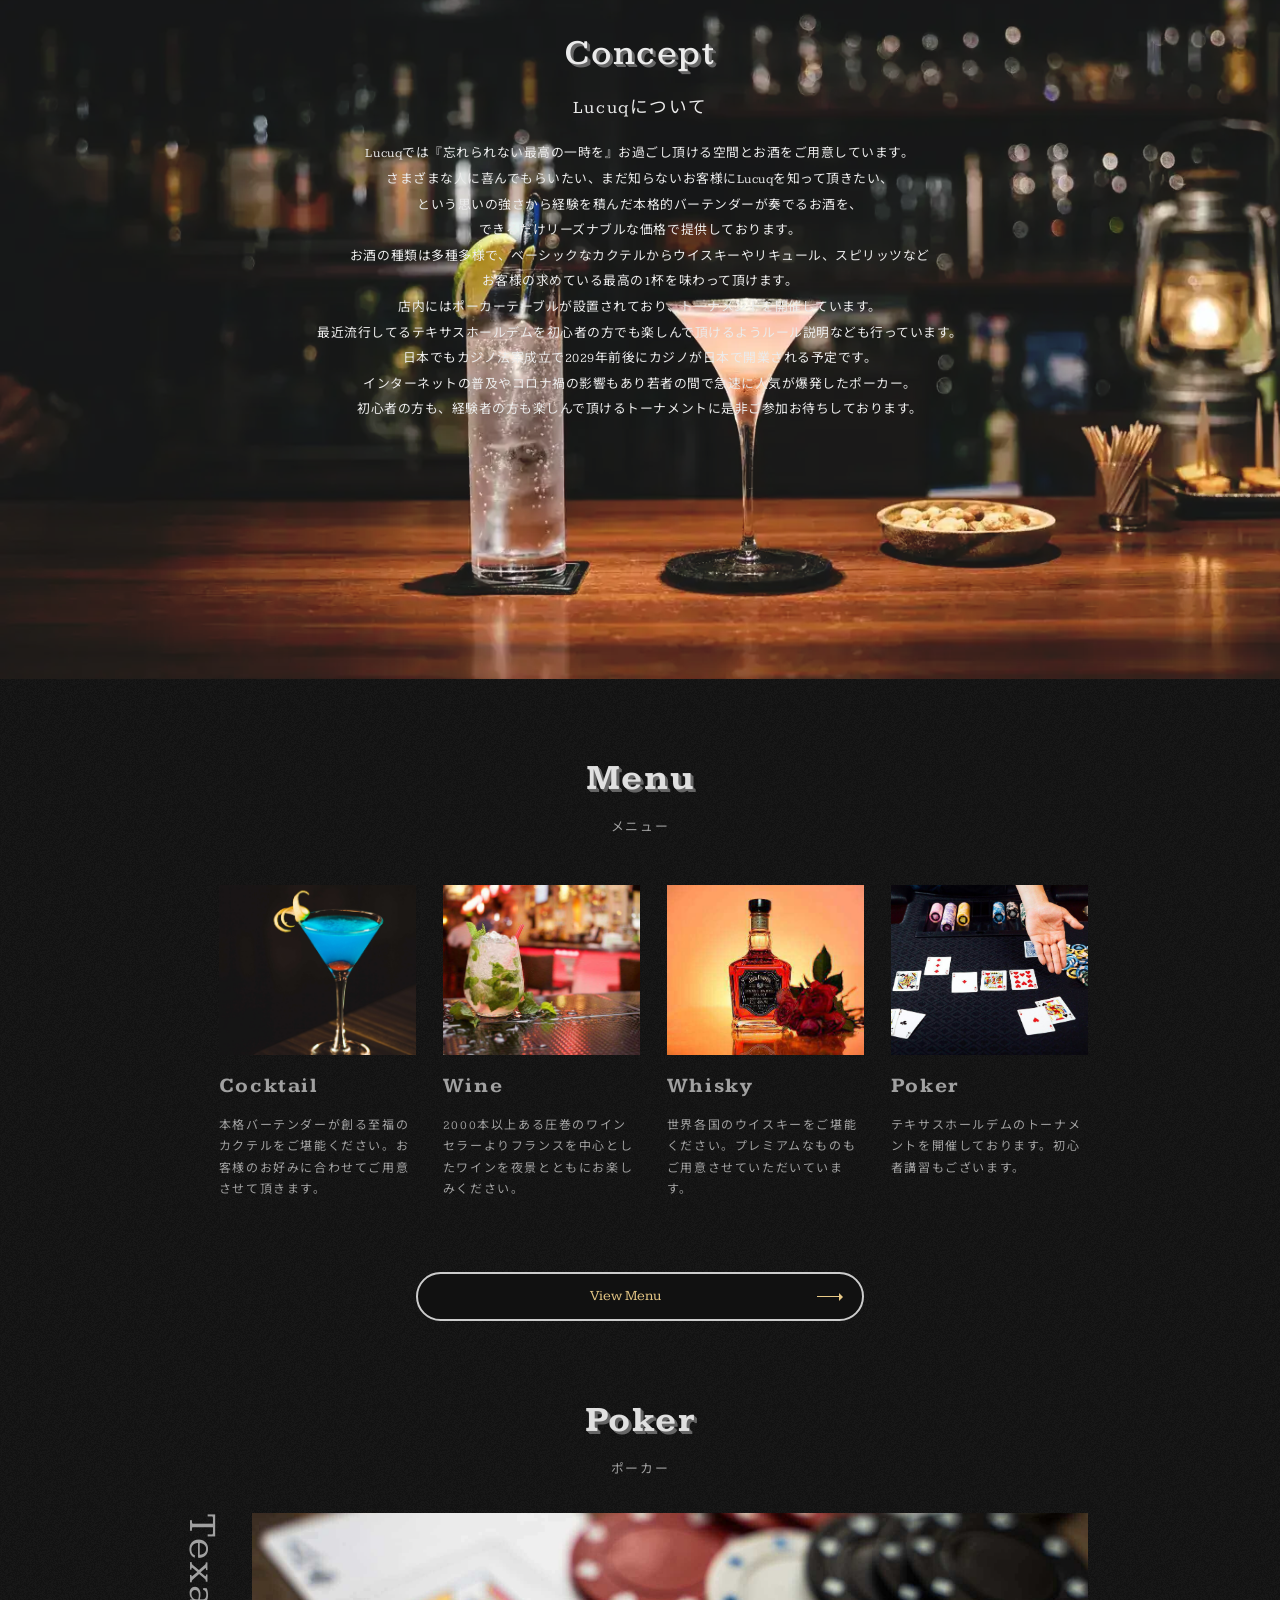
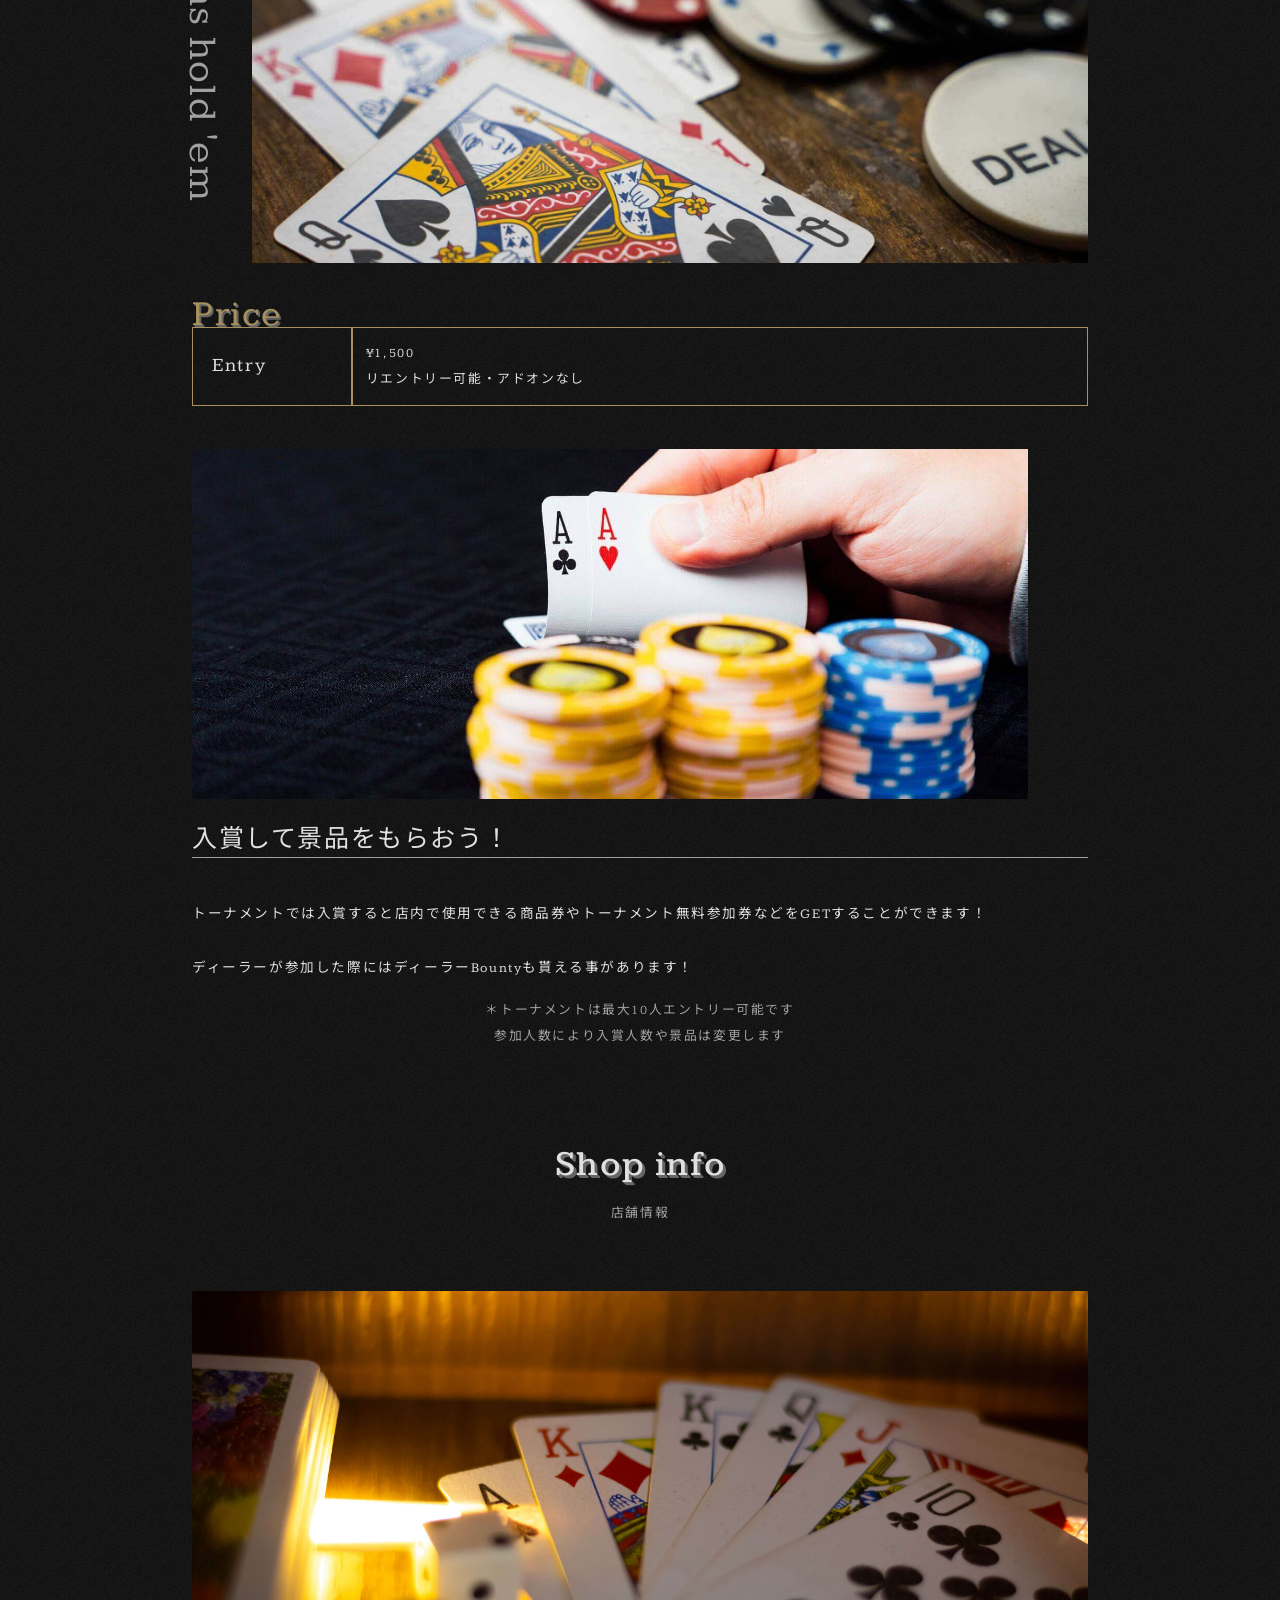
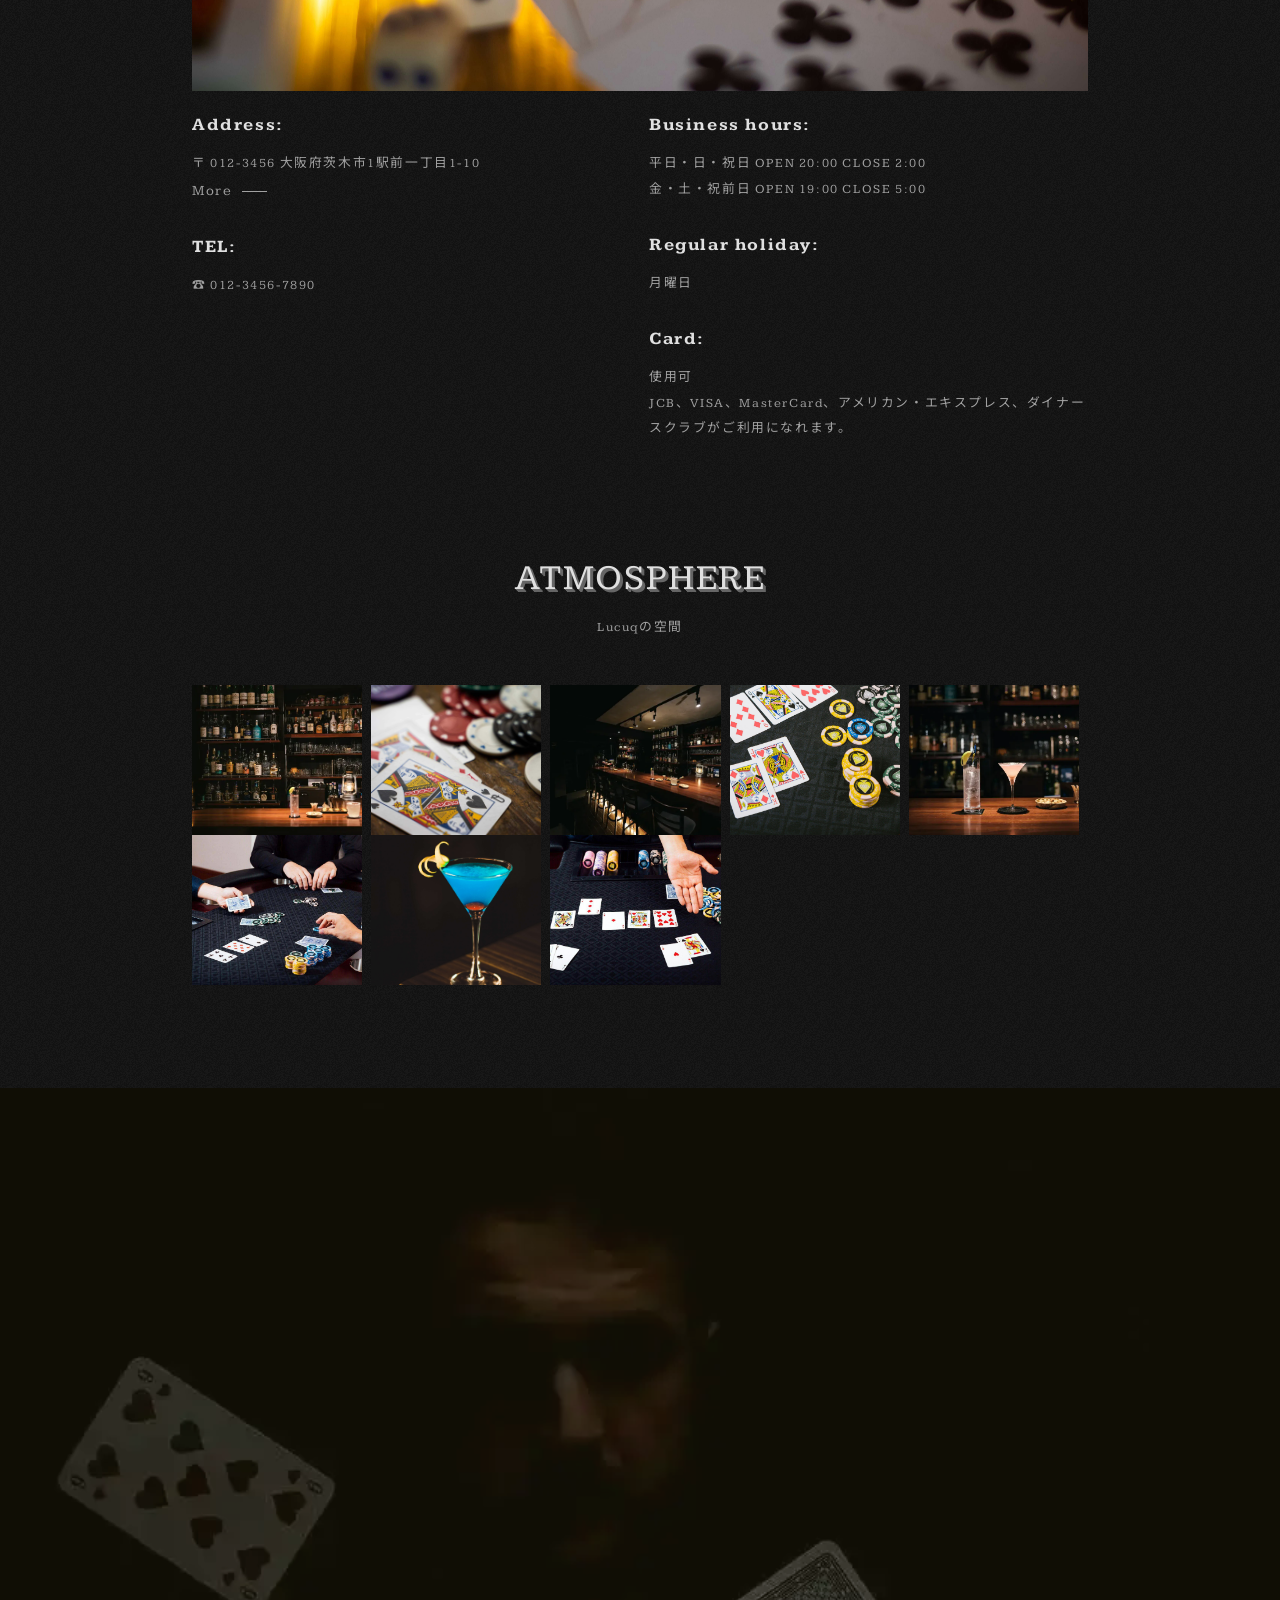
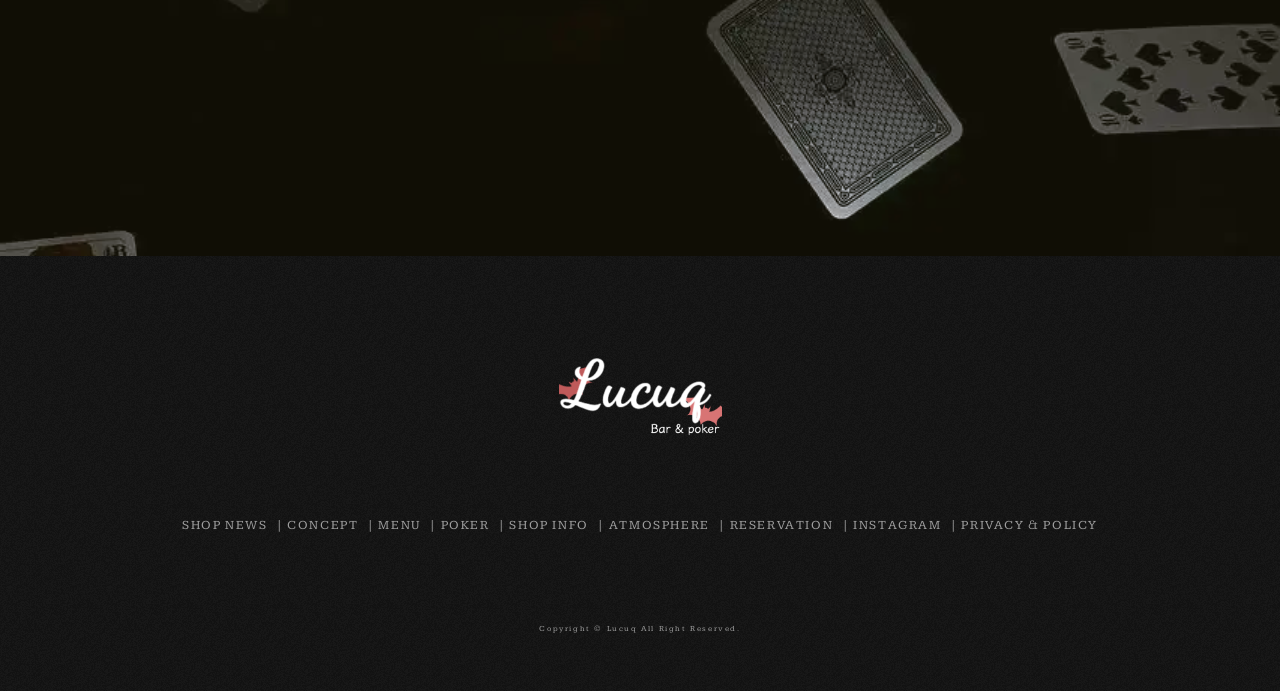
==== commit b8567f17: "hoge" ====
--- a/index.html
+++ b/index.html
@@ -22,7 +22,7 @@
       <nav class="header__nav">
         <ul class="hd-nav">
           <li class="hd-nav__list">
-            <a href="#shop-news" class="copy-link hd1200">SHOP NEWS</a>
+            <a href="#shop-news" class="copy-link hd1200">SHOP NEWS test</a>
           </li>
           <li class="hd-nav__list">
             <a href="#concept" class="copy-link">CONCEPT</a>
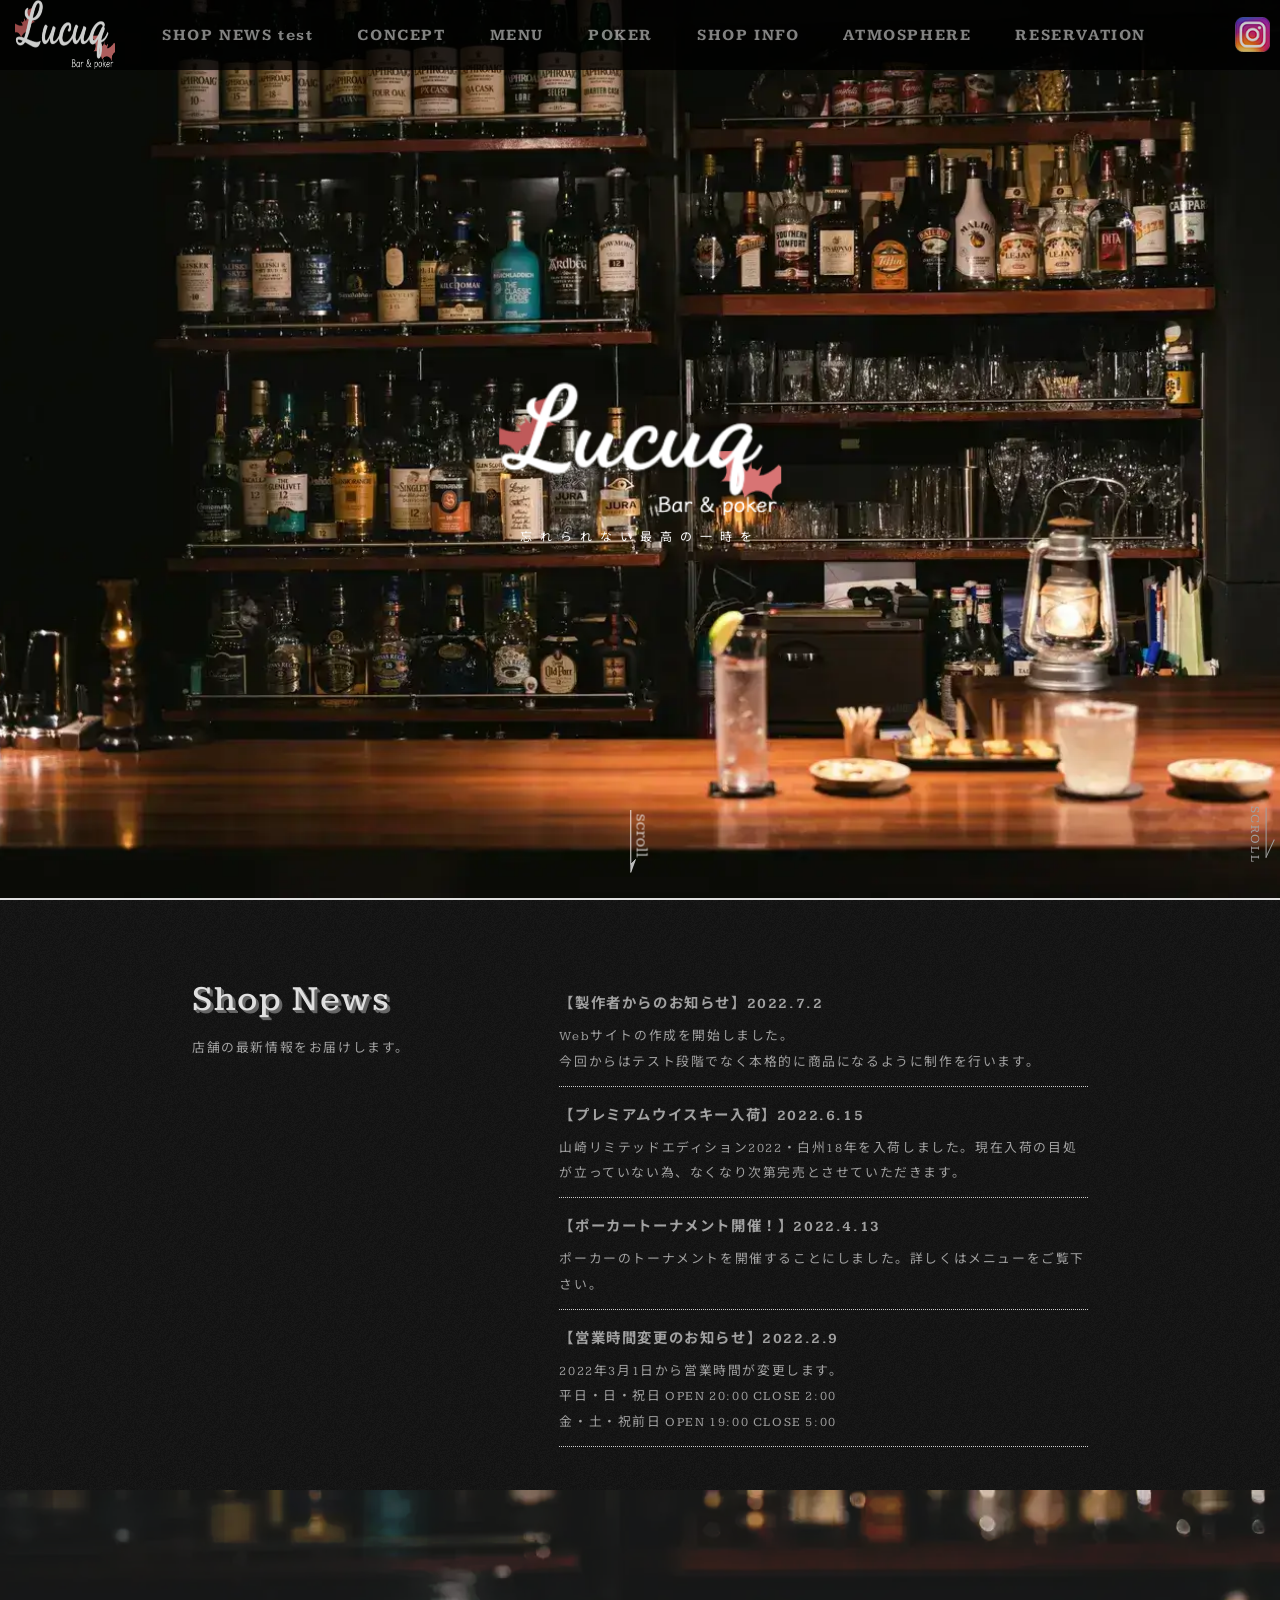
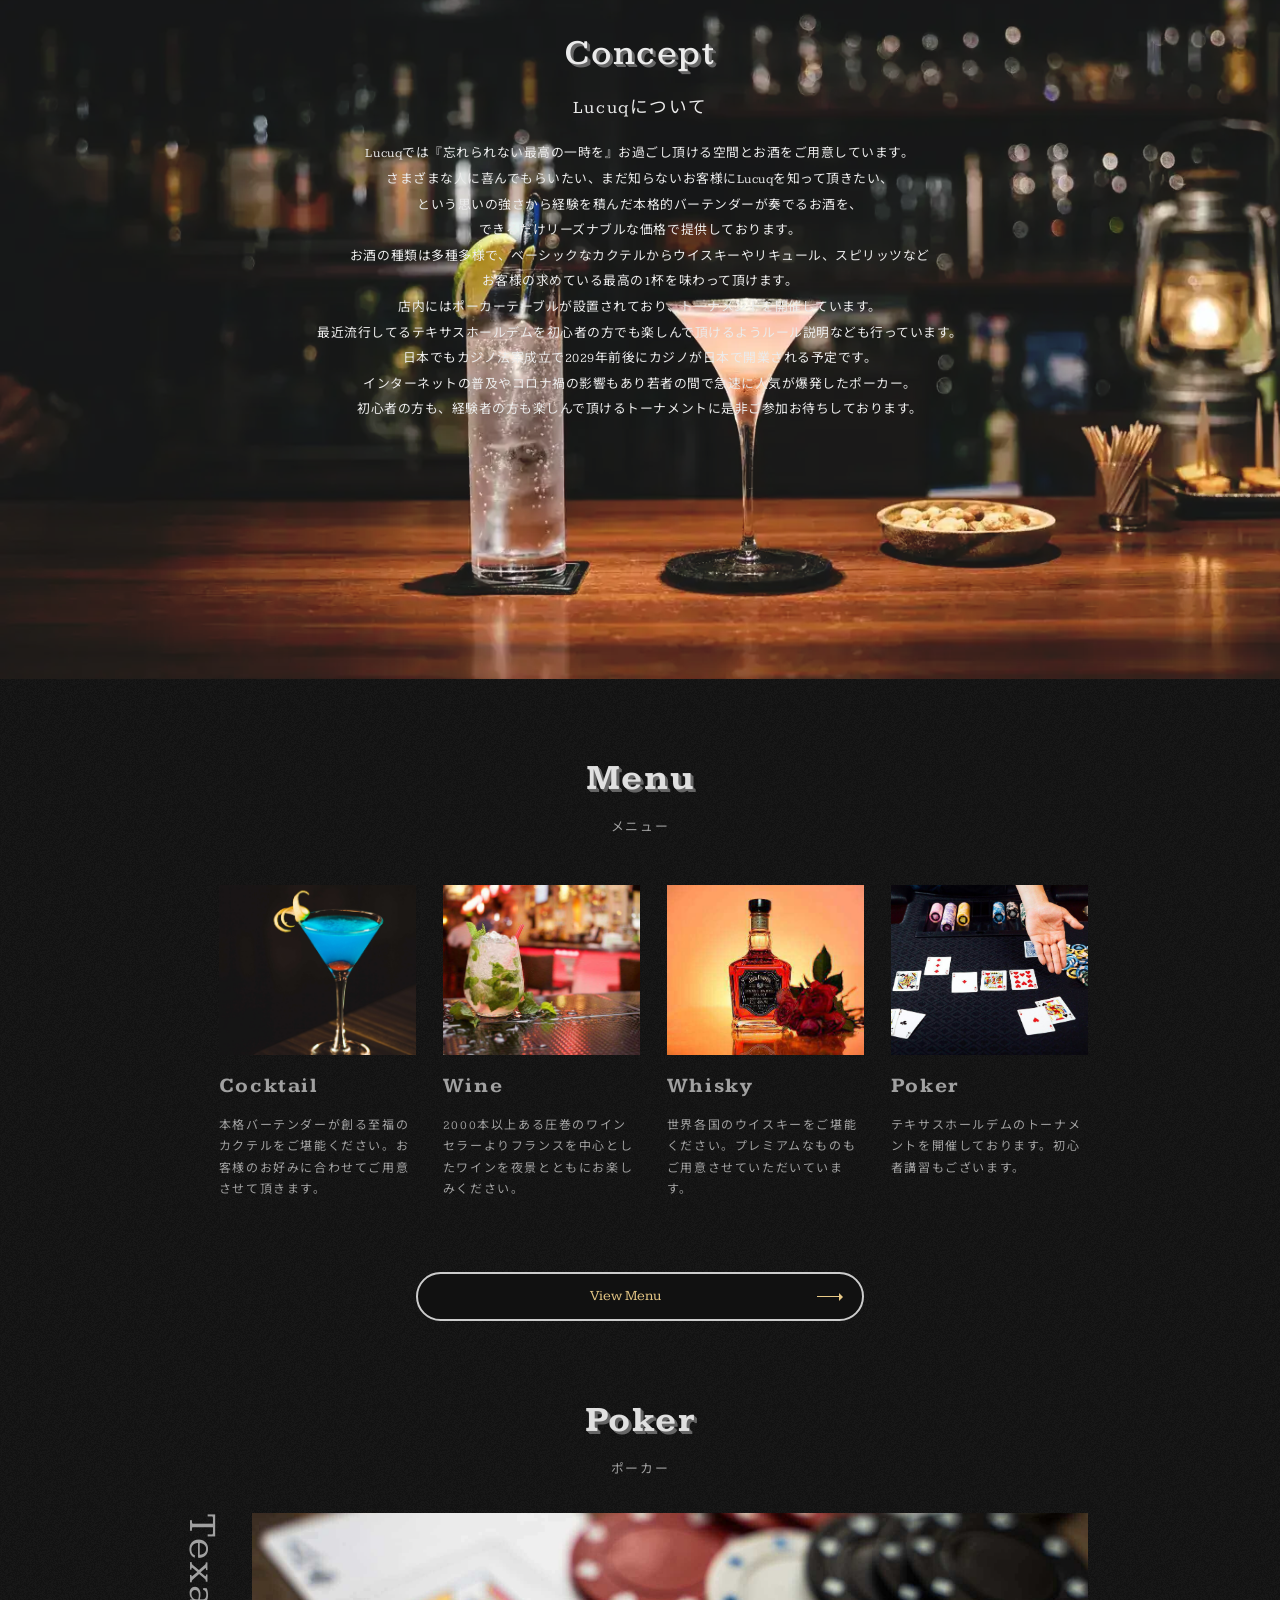
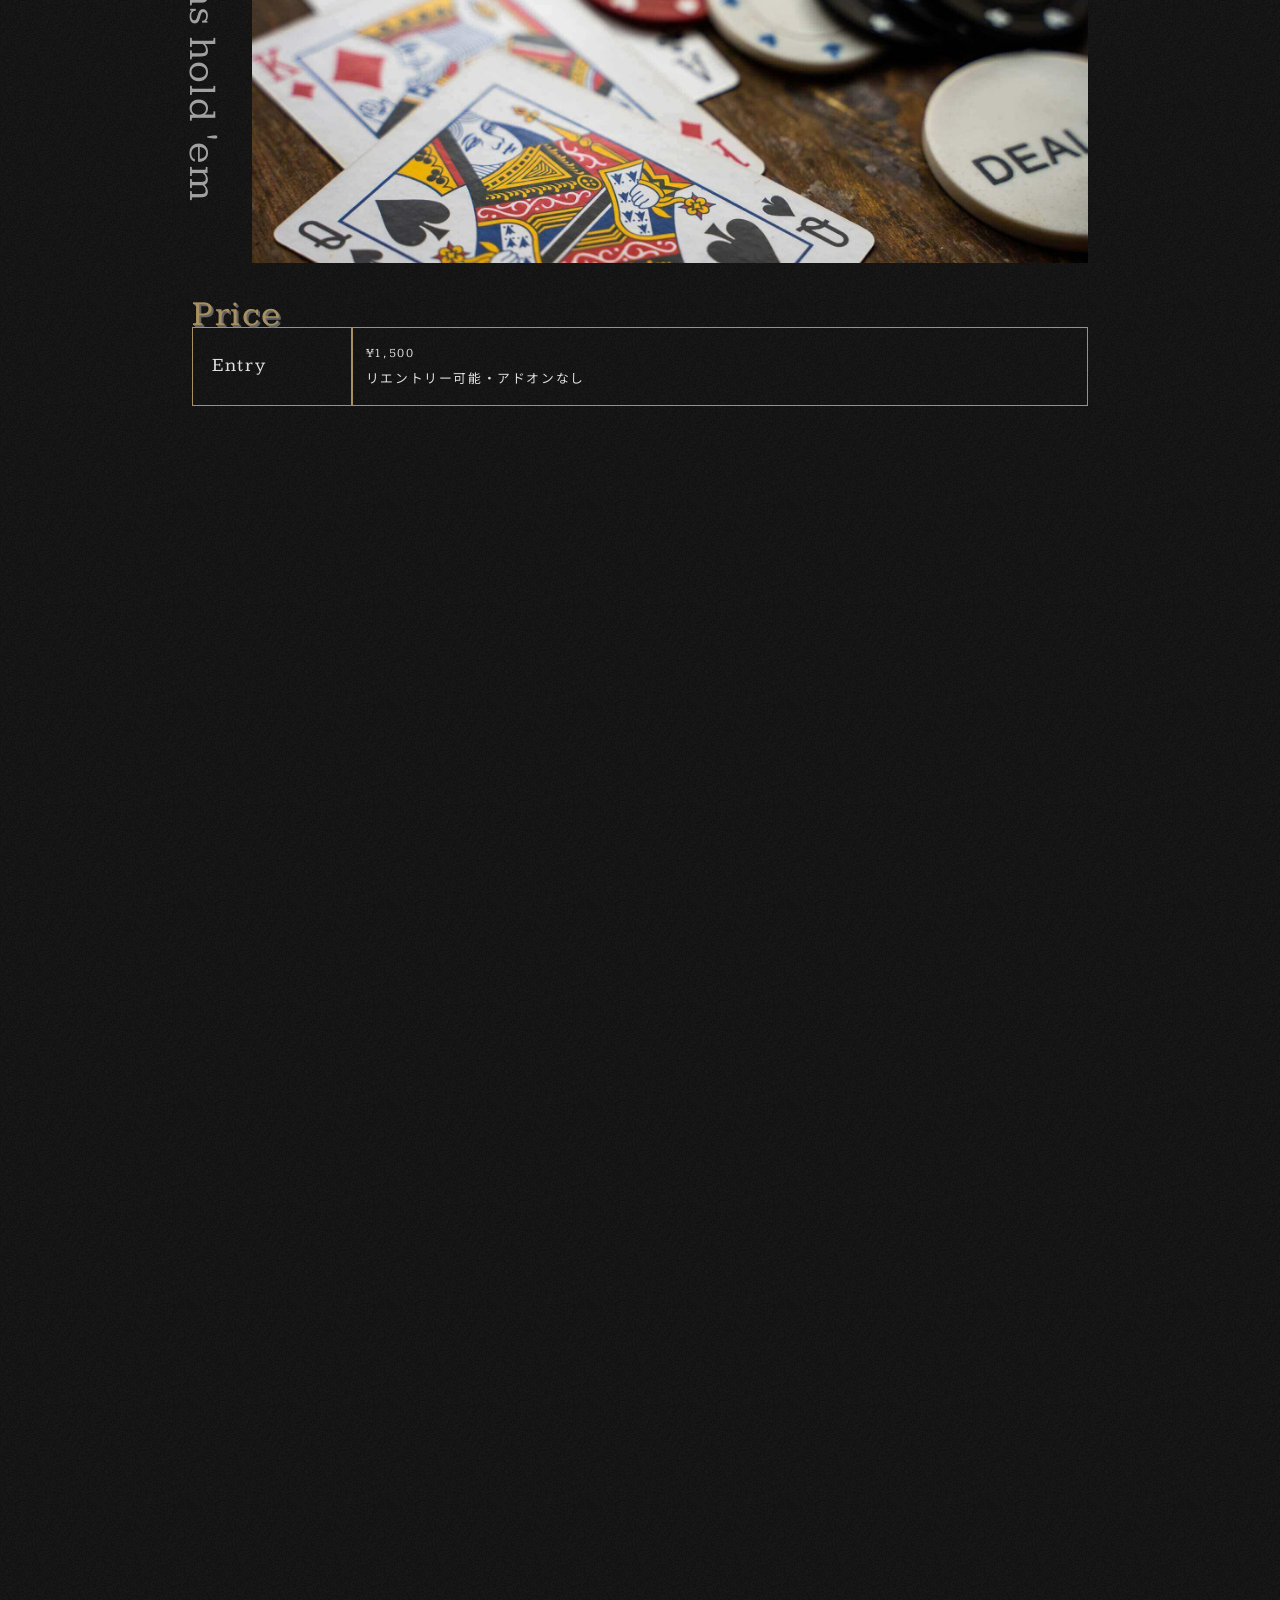
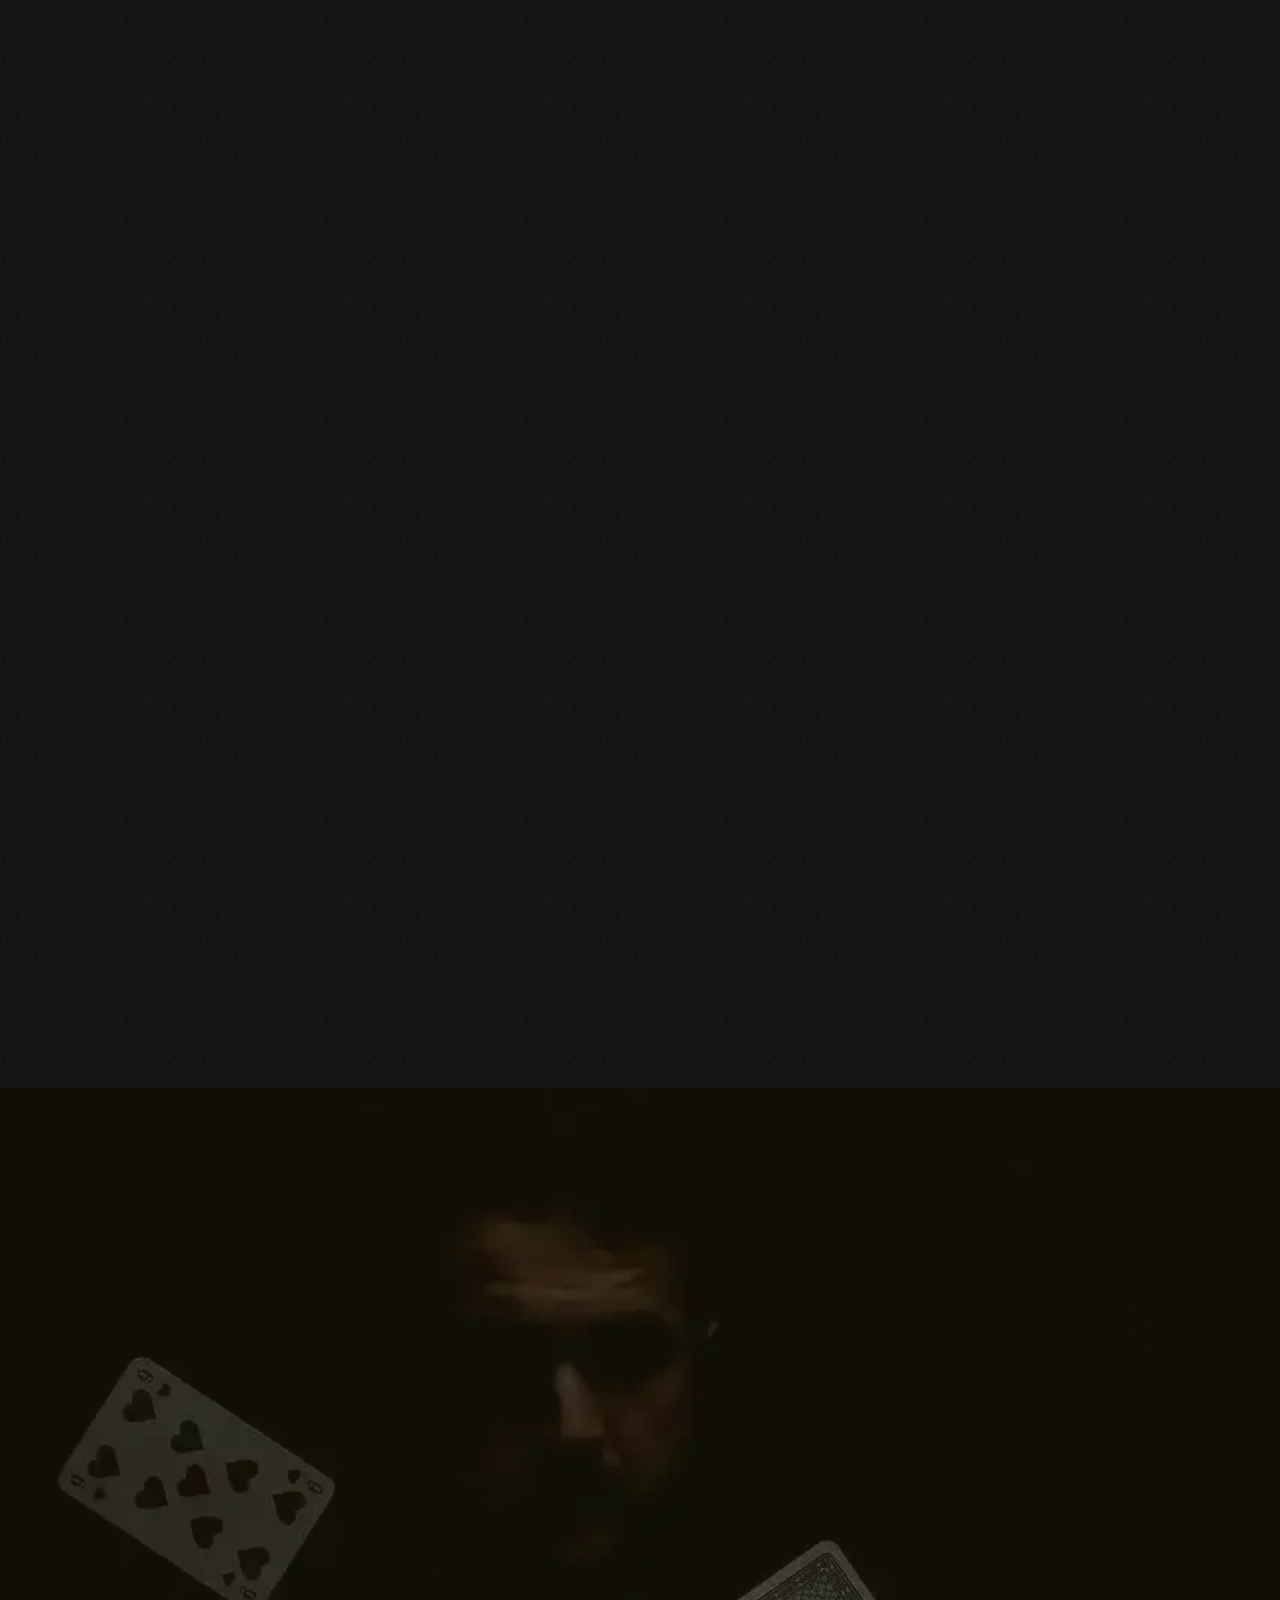
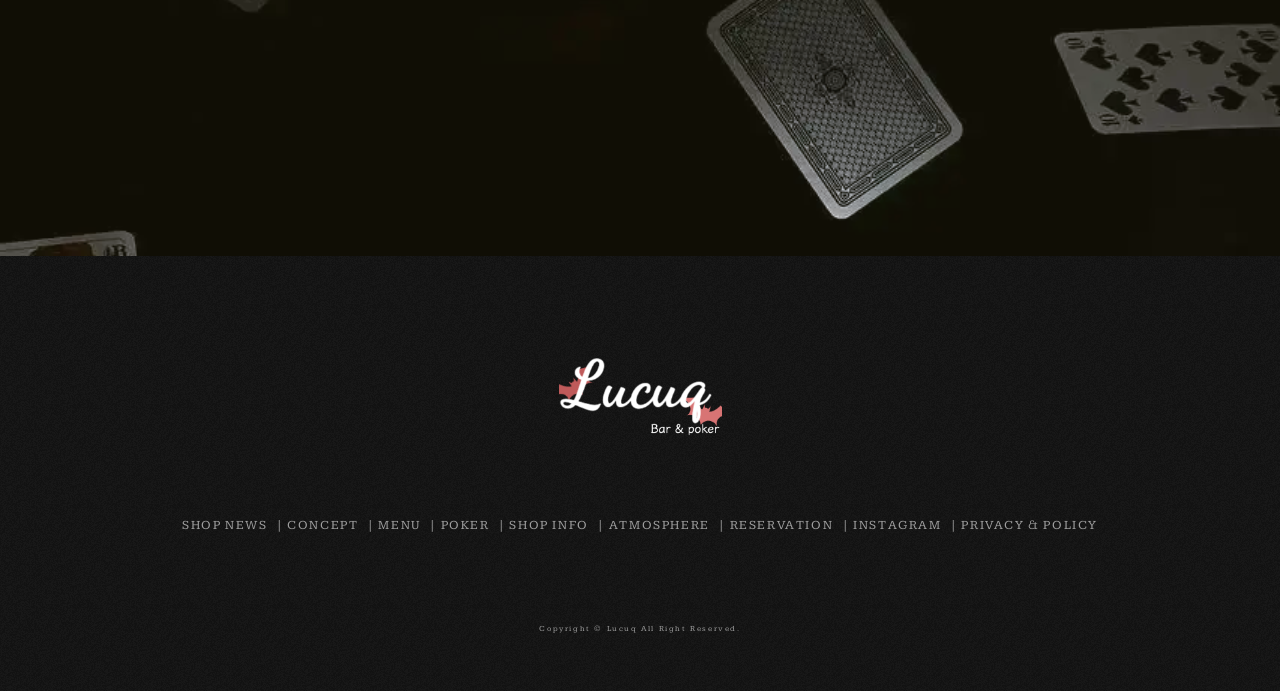
==== commit 9c65a1a0: "chore/ embed code" ====
--- a/index.html
+++ b/index.html
@@ -370,7 +370,7 @@
     <p class="page-top"><a href="#header" class="page-top-text">PAGE TOP</a></p>
   </div>
   <div id="embedPabot" />
-<script id="embedPabotScript" src="https://dev.pabot.jp/iframe/embed-script.js" iframeId="15994ae7-ca89-4363-b592-b711f35d28f9" ></script>
+  <script id="embedPabotScript" src="https://dev.pabot.jp/iframe/embed-script.js" iframeId="c17675b7-0a25-44f5-86bc-861cebee91c8" ></script>
   <script src="scripts/vendors/ScrollTrigger.min.js"></script>
   <script src="scripts/vendors/gsap.min.js"></script>
   <script src="scripts/vendors/smoothscroll.js"></script>
